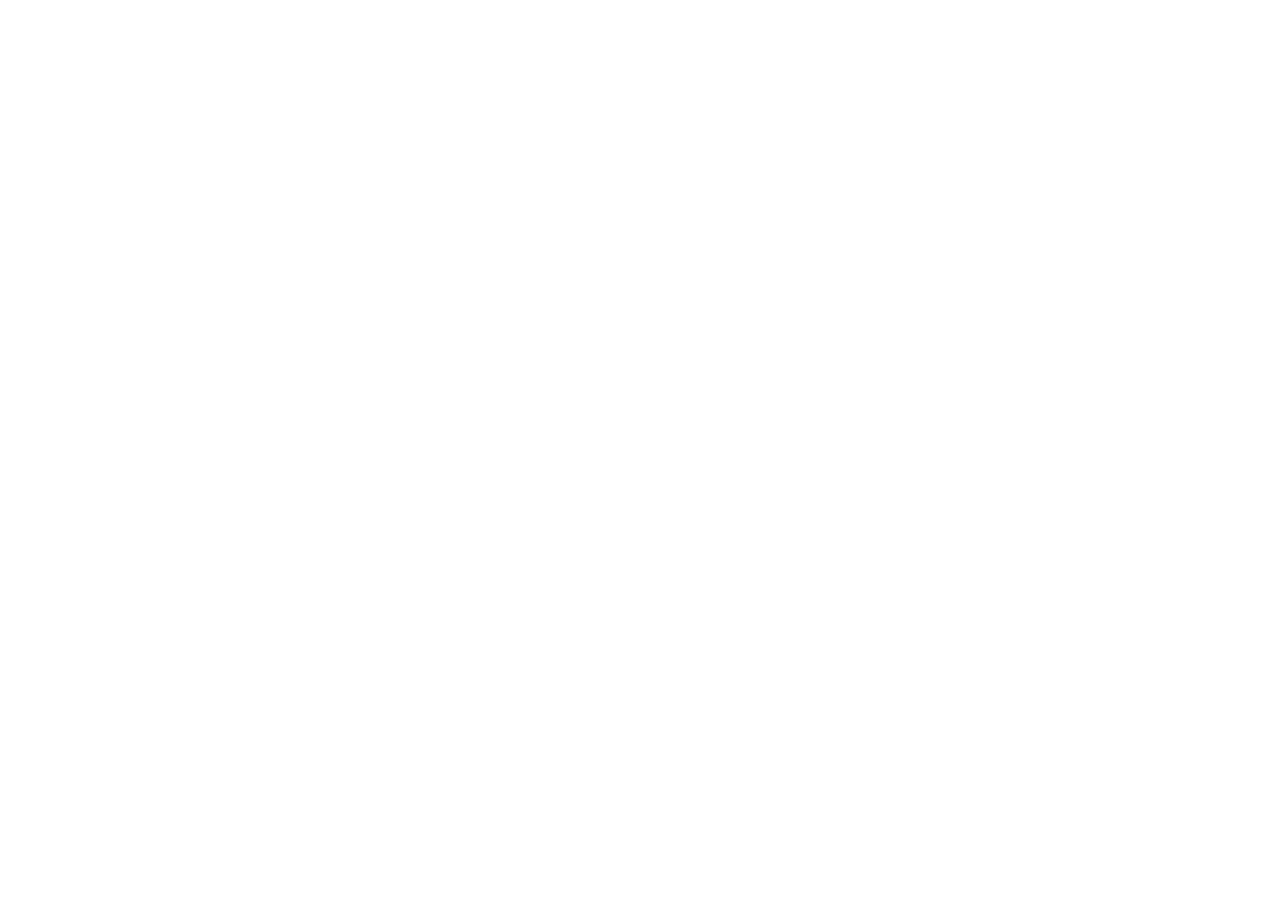
==== piZZa/index.html @ 62d8cef7 "Auto-generated commit" ====
<!doctype html>
<html lang="en">
<head>
  <meta charset="utf-8">
  <title>PiZZa</title>
  <base href="https://eanimesha.github.io/pizza/">
  <meta name="viewport" content="width=device-width, initial-scale=1">
  <link rel="icon" type="image/x-icon" href="favicon.ico">
  <link href="https://fonts.googleapis.com/css?family=Roboto:300,400,500" rel="stylesheet">
  <link href="https://fonts.googleapis.com/icon?family=Material+Icons" rel="stylesheet">
  <link rel="stylesheet" href="https://stackpath.bootstrapcdn.com/bootstrap/4.3.1/css/bootstrap.min.css" integrity="sha384-ggOyR0iXCbMQv3Xipma34MD+dH/1fQ784/j6cY/iJTQUOhcWr7x9JvoRxT2MZw1T" crossorigin="anonymous">
  <link rel="stylesheet" href="https://cdnjs.cloudflare.com/ajax/libs/font-awesome/4.7.0/css/font-awesome.min.css">
<link rel="stylesheet" href="styles.a187567b6b05463f1333.css"></head>
<body>
  <app-root></app-root>
<script src="runtime.741402d1d47331ce975c.js"></script><script src="polyfills-es5.613d1909ec381c0aefb7.js" nomodule></script><script src="polyfills.366aac02232b602daed7.js"></script><script src="main.563244619d09ee77a123.js"></script></body>
</html>
---- piZZa/styles.a187567b6b05463f1333.css ----
.mat-badge-content{font-weight:600;font-size:12px;font-family:Roboto,"Helvetica Neue",sans-serif}.mat-badge-small .mat-badge-content{font-size:9px}.mat-badge-large .mat-badge-content{font-size:24px}.mat-h1,.mat-headline,.mat-typography h1{font:400 24px/32px Roboto,"Helvetica Neue",sans-serif;margin:0 0 16px}.mat-h2,.mat-title,.mat-typography h2{font:500 20px/32px Roboto,"Helvetica Neue",sans-serif;margin:0 0 16px}.mat-h3,.mat-subheading-2,.mat-typography h3{font:400 16px/28px Roboto,"Helvetica Neue",sans-serif;margin:0 0 16px}.mat-h4,.mat-subheading-1,.mat-typography h4{font:400 15px/24px Roboto,"Helvetica Neue",sans-serif;margin:0 0 16px}.mat-h5,.mat-typography h5{font:400 11.62px/20px Roboto,"Helvetica Neue",sans-serif;margin:0 0 12px}.mat-h6,.mat-typography h6{font:400 9.38px/20px Roboto,"Helvetica Neue",sans-serif;margin:0 0 12px}.mat-body-2,.mat-body-strong{font:500 14px/24px Roboto,"Helvetica Neue",sans-serif}.mat-body,.mat-body-1,.mat-typography{font:400 14px/20px Roboto,"Helvetica Neue",sans-serif}.mat-body p,.mat-body-1 p,.mat-typography p{margin:0 0 12px}.mat-caption,.mat-small{font:400 12px/20px Roboto,"Helvetica Neue",sans-serif}.mat-display-4,.mat-typography .mat-display-4{font:300 112px/112px Roboto,"Helvetica Neue",sans-serif;letter-spacing:-.05em;margin:0 0 56px}.mat-display-3,.mat-typography .mat-display-3{font:400 56px/56px Roboto,"Helvetica Neue",sans-serif;letter-spacing:-.02em;margin:0 0 64px}.mat-display-2,.mat-typography .mat-display-2{font:400 45px/48px Roboto,"Helvetica Neue",sans-serif;letter-spacing:-.005em;margin:0 0 64px}.mat-display-1,.mat-typography .mat-display-1{font:400 34px/40px Roboto,"Helvetica Neue",sans-serif;margin:0 0 64px}.mat-bottom-sheet-container{font:400 14px/20px Roboto,"Helvetica Neue",sans-serif}.mat-button,.mat-fab,.mat-flat-button,.mat-icon-button,.mat-mini-fab,.mat-raised-button,.mat-stroked-button{font-family:Roboto,"Helvetica Neue",sans-serif;font-size:14px;font-weight:500}.mat-button-toggle,.mat-card{font-family:Roboto,"Helvetica Neue",sans-serif}.mat-card-title{font-size:24px;font-weight:500}.mat-card-header .mat-card-title{font-size:20px}.mat-card-content,.mat-card-subtitle{font-size:14px}.mat-checkbox{font-family:Roboto,"Helvetica Neue",sans-serif}.mat-checkbox-layout .mat-checkbox-label{line-height:24px}.mat-chip{font-size:14px;font-weight:500}.mat-chip .mat-chip-remove.mat-icon,.mat-chip .mat-chip-trailing-icon.mat-icon{font-size:18px}.mat-table{font-family:Roboto,"Helvetica Neue",sans-serif}.mat-header-cell{font-size:12px;font-weight:500}.mat-cell,.mat-footer-cell{font-size:14px}.mat-calendar{font-family:Roboto,"Helvetica Neue",sans-serif}.mat-calendar-body{font-size:13px}.mat-calendar-body-label,.mat-calendar-period-button{font-size:14px;font-weight:500}.mat-calendar-table-header th{font-size:11px;font-weight:400}.mat-dialog-title{font:500 20px/32px Roboto,"Helvetica Neue",sans-serif}.mat-expansion-panel-header{font-family:Roboto,"Helvetica Neue",sans-serif;font-size:15px;font-weight:400}.mat-expansion-panel-content{font:400 14px/20px Roboto,"Helvetica Neue",sans-serif}.mat-form-field{font-size:inherit;font-weight:400;line-height:1.125;font-family:Roboto,"Helvetica Neue",sans-serif}.mat-form-field-wrapper{padding-bottom:1.34375em}.mat-form-field-prefix .mat-icon,.mat-form-field-suffix .mat-icon{font-size:150%;line-height:1.125}.mat-form-field-prefix .mat-icon-button,.mat-form-field-suffix .mat-icon-button{height:1.5em;width:1.5em}.mat-form-field-prefix .mat-icon-button .mat-icon,.mat-form-field-suffix .mat-icon-button .mat-icon{height:1.125em;line-height:1.125}.mat-form-field-infix{padding:.5em 0;border-top:.84375em solid transparent}.mat-form-field-can-float .mat-input-server:focus+.mat-form-field-label-wrapper .mat-form-field-label,.mat-form-field-can-float.mat-form-field-should-float .mat-form-field-label{-webkit-transform:translateY(-1.34375em) scale(.75);transform:translateY(-1.34375em) scale(.75);width:133.33333333%}.mat-form-field-can-float .mat-input-server[label]:not(:label-shown)+.mat-form-field-label-wrapper .mat-form-field-label{-webkit-transform:translateY(-1.34374em) scale(.75);transform:translateY(-1.34374em) scale(.75);width:133.33334333%}.mat-form-field-label-wrapper{top:-.84375em;padding-top:.84375em}.mat-form-field-label{top:1.34375em}.mat-form-field-underline{bottom:1.34375em}.mat-form-field-subscript-wrapper{font-size:75%;margin-top:.66666667em;top:calc(100% - 1.79166667em)}.mat-form-field-appearance-legacy .mat-form-field-wrapper{padding-bottom:1.25em}.mat-form-field-appearance-legacy .mat-form-field-infix{padding:.4375em 0}.mat-form-field-appearance-legacy.mat-form-field-can-float .mat-input-server:focus+.mat-form-field-label-wrapper .mat-form-field-label,.mat-form-field-appearance-legacy.mat-form-field-can-float.mat-form-field-should-float .mat-form-field-label{-webkit-transform:translateY(-1.28125em) scale(.75) perspective(100px) translateZ(.001px);transform:translateY(-1.28125em) scale(.75) perspective(100px) translateZ(.001px);-ms-transform:translateY(-1.28125em) scale(.75);width:133.33333333%}.mat-form-field-appearance-legacy.mat-form-field-can-float .mat-form-field-autofill-control:-webkit-autofill+.mat-form-field-label-wrapper .mat-form-field-label{-webkit-transform:translateY(-1.28125em) scale(.75) perspective(100px) translateZ(.00101px);transform:translateY(-1.28125em) scale(.75) perspective(100px) translateZ(.00101px);-ms-transform:translateY(-1.28124em) scale(.75);width:133.33334333%}.mat-form-field-appearance-legacy.mat-form-field-can-float .mat-input-server[label]:not(:label-shown)+.mat-form-field-label-wrapper .mat-form-field-label{-webkit-transform:translateY(-1.28125em) scale(.75) perspective(100px) translateZ(.00102px);transform:translateY(-1.28125em) scale(.75) perspective(100px) translateZ(.00102px);-ms-transform:translateY(-1.28123em) scale(.75);width:133.33335333%}.mat-form-field-appearance-legacy .mat-form-field-label{top:1.28125em}.mat-form-field-appearance-legacy .mat-form-field-subscript-wrapper{margin-top:.54166667em;top:calc(100% - 1.66666667em)}@media print{.mat-form-field-appearance-legacy.mat-form-field-can-float .mat-input-server:focus+.mat-form-field-label-wrapper .mat-form-field-label,.mat-form-field-appearance-legacy.mat-form-field-can-float.mat-form-field-should-float .mat-form-field-label{-webkit-transform:translateY(-1.28122em) scale(.75);transform:translateY(-1.28122em) scale(.75)}.mat-form-field-appearance-legacy.mat-form-field-can-float .mat-form-field-autofill-control:-webkit-autofill+.mat-form-field-label-wrapper .mat-form-field-label{-webkit-transform:translateY(-1.28121em) scale(.75);transform:translateY(-1.28121em) scale(.75)}.mat-form-field-appearance-legacy.mat-form-field-can-float .mat-input-server[label]:not(:label-shown)+.mat-form-field-label-wrapper .mat-form-field-label{-webkit-transform:translateY(-1.2812em) scale(.75);transform:translateY(-1.2812em) scale(.75)}}.mat-form-field-appearance-fill .mat-form-field-infix{padding:.25em 0 .75em}.mat-form-field-appearance-fill .mat-form-field-label{top:1.09375em;margin-top:-.5em}.mat-form-field-appearance-fill.mat-form-field-can-float .mat-input-server:focus+.mat-form-field-label-wrapper .mat-form-field-label,.mat-form-field-appearance-fill.mat-form-field-can-float.mat-form-field-should-float .mat-form-field-label{-webkit-transform:translateY(-.59375em) scale(.75);transform:translateY(-.59375em) scale(.75);width:133.33333333%}.mat-form-field-appearance-fill.mat-form-field-can-float .mat-input-server[label]:not(:label-shown)+.mat-form-field-label-wrapper .mat-form-field-label{-webkit-transform:translateY(-.59374em) scale(.75);transform:translateY(-.59374em) scale(.75);width:133.33334333%}.mat-form-field-appearance-outline .mat-form-field-infix{padding:1em 0}.mat-form-field-appearance-outline .mat-form-field-label{top:1.84375em;margin-top:-.25em}.mat-form-field-appearance-outline.mat-form-field-can-float .mat-input-server:focus+.mat-form-field-label-wrapper .mat-form-field-label,.mat-form-field-appearance-outline.mat-form-field-can-float.mat-form-field-should-float .mat-form-field-label{-webkit-transform:translateY(-1.59375em) scale(.75);transform:translateY(-1.59375em) scale(.75);width:133.33333333%}.mat-form-field-appearance-outline.mat-form-field-can-float .mat-input-server[label]:not(:label-shown)+.mat-form-field-label-wrapper .mat-form-field-label{-webkit-transform:translateY(-1.59374em) scale(.75);transform:translateY(-1.59374em) scale(.75);width:133.33334333%}.mat-grid-tile-footer,.mat-grid-tile-header{font-size:14px}.mat-grid-tile-footer .mat-line,.mat-grid-tile-header .mat-line{white-space:nowrap;overflow:hidden;text-overflow:ellipsis;display:block;box-sizing:border-box}.mat-grid-tile-footer .mat-line:nth-child(n+2),.mat-grid-tile-header .mat-line:nth-child(n+2){font-size:12px}input.mat-input-element{margin-top:-.0625em}.mat-menu-item{font-family:Roboto,"Helvetica Neue",sans-serif;font-size:14px;font-weight:400}.mat-paginator,.mat-paginator-page-size .mat-select-trigger{font-family:Roboto,"Helvetica Neue",sans-serif;font-size:12px}.mat-radio-button,.mat-select{font-family:Roboto,"Helvetica Neue",sans-serif}.mat-select-trigger{height:1.125em}.mat-slide-toggle-content{font-family:Roboto,"Helvetica Neue",sans-serif}.mat-slider-thumb-label-text{font-family:Roboto,"Helvetica Neue",sans-serif;font-size:12px;font-weight:500}.mat-stepper-horizontal,.mat-stepper-vertical{font-family:Roboto,"Helvetica Neue",sans-serif}.mat-step-label{font-size:14px;font-weight:400}.mat-step-sub-label-error{font-weight:400}.mat-step-label-error{font-size:14px}.mat-step-label-selected{font-size:14px;font-weight:500}.mat-tab-group{font-family:Roboto,"Helvetica Neue",sans-serif}.mat-tab-label,.mat-tab-link{font-family:Roboto,"Helvetica Neue",sans-serif;font-size:14px;font-weight:500}.mat-toolbar,.mat-toolbar h1,.mat-toolbar h2,.mat-toolbar h3,.mat-toolbar h4,.mat-toolbar h5,.mat-toolbar h6{font:500 20px/32px Roboto,"Helvetica Neue",sans-serif;margin:0}.mat-tooltip{font-family:Roboto,"Helvetica Neue",sans-serif;font-size:10px;padding-top:6px;padding-bottom:6px}.mat-tooltip-handset{font-size:14px;padding-top:8px;padding-bottom:8px}.mat-list-item,.mat-list-option{font-family:Roboto,"Helvetica Neue",sans-serif}.mat-list-base .mat-list-item{font-size:16px}.mat-list-base .mat-list-item .mat-line{white-space:nowrap;overflow:hidden;text-overflow:ellipsis;display:block;box-sizing:border-box}.mat-list-base .mat-list-item .mat-line:nth-child(n+2){font-size:14px}.mat-list-base .mat-list-option{font-size:16px}.mat-list-base .mat-list-option .mat-line{white-space:nowrap;overflow:hidden;text-overflow:ellipsis;display:block;box-sizing:border-box}.mat-list-base .mat-list-option .mat-line:nth-child(n+2){font-size:14px}.mat-list-base[dense] .mat-list-item{font-size:12px}.mat-list-base[dense] .mat-list-item .mat-line{white-space:nowrap;overflow:hidden;text-overflow:ellipsis;display:block;box-sizing:border-box}.mat-list-base[dense] .mat-list-item .mat-line:nth-child(n+2),.mat-list-base[dense] .mat-list-option{font-size:12px}.mat-list-base[dense] .mat-list-option .mat-line{white-space:nowrap;overflow:hidden;text-overflow:ellipsis;display:block;box-sizing:border-box}.mat-list-base[dense] .mat-list-option .mat-line:nth-child(n+2){font-size:12px}.mat-list-base[dense] .mat-subheader{font-family:Roboto,"Helvetica Neue",sans-serif;font-size:12px;font-weight:500}.mat-option{font-family:Roboto,"Helvetica Neue",sans-serif;font-size:16px;color:rgba(0,0,0,.87)}.mat-optgroup-label{font:500 14px/24px Roboto,"Helvetica Neue",sans-serif;color:rgba(0,0,0,.54)}.mat-simple-snackbar{font-family:Roboto,"Helvetica Neue",sans-serif;font-size:14px}.mat-simple-snackbar-action{line-height:1;font-family:inherit;font-size:inherit;font-weight:500}.mat-ripple{overflow:hidden;position:relative}.mat-ripple.mat-ripple-unbounded{overflow:visible}.mat-ripple-element{position:absolute;border-radius:50%;pointer-events:none;transition:opacity,-webkit-transform 0s cubic-bezier(0,0,.2,1);transition:opacity,transform 0s cubic-bezier(0,0,.2,1);transition:opacity,transform 0s cubic-bezier(0,0,.2,1),-webkit-transform 0s cubic-bezier(0,0,.2,1);-webkit-transform:scale(0);transform:scale(0)}@media (-ms-high-contrast:active){.mat-ripple-element{display:none}}.cdk-visually-hidden{border:0;clip:rect(0 0 0 0);height:1px;margin:-1px;overflow:hidden;padding:0;position:absolute;width:1px;outline:0;-webkit-appearance:none;-moz-appearance:none}.cdk-global-overlay-wrapper,.cdk-overlay-container{pointer-events:none;top:0;left:0;height:100%;width:100%}.cdk-overlay-container{position:fixed;z-index:1000}.cdk-overlay-container:empty{display:none}.cdk-global-overlay-wrapper{display:flex;position:absolute;z-index:1000}.cdk-overlay-pane{position:absolute;pointer-events:auto;box-sizing:border-box;z-index:1000;display:flex;max-width:100%;max-height:100%}.cdk-overlay-backdrop{position:absolute;top:0;bottom:0;left:0;right:0;z-index:1000;pointer-events:auto;-webkit-tap-highlight-color:transparent;transition:opacity .4s cubic-bezier(.25,.8,.25,1);opacity:0}.cdk-overlay-backdrop.cdk-overlay-backdrop-showing{opacity:1}@media screen and (-ms-high-contrast:active){.cdk-overlay-backdrop.cdk-overlay-backdrop-showing{opacity:.6}}.cdk-overlay-dark-backdrop{background:rgba(0,0,0,.32)}.cdk-overlay-transparent-backdrop,.cdk-overlay-transparent-backdrop.cdk-overlay-backdrop-showing{opacity:0}.cdk-overlay-connected-position-bounding-box{position:absolute;z-index:1000;display:flex;flex-direction:column;min-width:1px;min-height:1px}.cdk-global-scrollblock{position:fixed;width:100%;overflow-y:scroll}@-webkit-keyframes cdk-text-field-autofill-start{/*!*/}@keyframes cdk-text-field-autofill-start{/*!*/}@-webkit-keyframes cdk-text-field-autofill-end{/*!*/}@keyframes cdk-text-field-autofill-end{/*!*/}.cdk-text-field-autofill-monitored:-webkit-autofill{-webkit-animation-name:cdk-text-field-autofill-start;animation-name:cdk-text-field-autofill-start}.cdk-text-field-autofill-monitored:not(:-webkit-autofill){-webkit-animation-name:cdk-text-field-autofill-end;animation-name:cdk-text-field-autofill-end}textarea.cdk-textarea-autosize{resize:none}textarea.cdk-textarea-autosize-measuring{height:auto!important;overflow:hidden!important;padding:2px 0!important;box-sizing:content-box!important}.mat-ripple-element{background-color:rgba(0,0,0,.1)}.mat-option.mat-selected:not(.mat-option-multiple):not(.mat-option-disabled),.mat-option:focus:not(.mat-option-disabled),.mat-option:hover:not(.mat-option-disabled){background:rgba(0,0,0,.04)}.mat-option.mat-active{background:rgba(0,0,0,.04);color:rgba(0,0,0,.87)}.mat-option.mat-option-disabled{color:rgba(0,0,0,.38)}.mat-primary .mat-option.mat-selected:not(.mat-option-disabled){color:#4caf50}.mat-accent .mat-option.mat-selected:not(.mat-option-disabled){color:#ff5252}.mat-warn .mat-option.mat-selected:not(.mat-option-disabled){color:#ff5722}.mat-optgroup-disabled .mat-optgroup-label{color:rgba(0,0,0,.38)}.mat-pseudo-checkbox{color:rgba(0,0,0,.54)}.mat-pseudo-checkbox::after{color:#fafafa}.mat-pseudo-checkbox-disabled{color:#b0b0b0}.mat-accent .mat-pseudo-checkbox-checked,.mat-accent .mat-pseudo-checkbox-indeterminate,.mat-pseudo-checkbox-checked,.mat-pseudo-checkbox-indeterminate{background:#ff5252}.mat-primary .mat-pseudo-checkbox-checked,.mat-primary .mat-pseudo-checkbox-indeterminate{background:#4caf50}.mat-warn .mat-pseudo-checkbox-checked,.mat-warn .mat-pseudo-checkbox-indeterminate{background:#ff5722}.mat-pseudo-checkbox-checked.mat-pseudo-checkbox-disabled,.mat-pseudo-checkbox-indeterminate.mat-pseudo-checkbox-disabled{background:#b0b0b0}.mat-elevation-z0{box-shadow:0 0 0 0 rgba(0,0,0,.2),0 0 0 0 rgba(0,0,0,.14),0 0 0 0 rgba(0,0,0,.12)}.mat-elevation-z1{box-shadow:0 2px 1px -1px rgba(0,0,0,.2),0 1px 1px 0 rgba(0,0,0,.14),0 1px 3px 0 rgba(0,0,0,.12)}.mat-elevation-z2{box-shadow:0 3px 1px -2px rgba(0,0,0,.2),0 2px 2px 0 rgba(0,0,0,.14),0 1px 5px 0 rgba(0,0,0,.12)}.mat-elevation-z3{box-shadow:0 3px 3px -2px rgba(0,0,0,.2),0 3px 4px 0 rgba(0,0,0,.14),0 1px 8px 0 rgba(0,0,0,.12)}.mat-elevation-z4{box-shadow:0 2px 4px -1px rgba(0,0,0,.2),0 4px 5px 0 rgba(0,0,0,.14),0 1px 10px 0 rgba(0,0,0,.12)}.mat-elevation-z5{box-shadow:0 3px 5px -1px rgba(0,0,0,.2),0 5px 8px 0 rgba(0,0,0,.14),0 1px 14px 0 rgba(0,0,0,.12)}.mat-elevation-z6{box-shadow:0 3px 5px -1px rgba(0,0,0,.2),0 6px 10px 0 rgba(0,0,0,.14),0 1px 18px 0 rgba(0,0,0,.12)}.mat-elevation-z7{box-shadow:0 4px 5px -2px rgba(0,0,0,.2),0 7px 10px 1px rgba(0,0,0,.14),0 2px 16px 1px rgba(0,0,0,.12)}.mat-elevation-z8{box-shadow:0 5px 5px -3px rgba(0,0,0,.2),0 8px 10px 1px rgba(0,0,0,.14),0 3px 14px 2px rgba(0,0,0,.12)}.mat-elevation-z9{box-shadow:0 5px 6px -3px rgba(0,0,0,.2),0 9px 12px 1px rgba(0,0,0,.14),0 3px 16px 2px rgba(0,0,0,.12)}.mat-elevation-z10{box-shadow:0 6px 6px -3px rgba(0,0,0,.2),0 10px 14px 1px rgba(0,0,0,.14),0 4px 18px 3px rgba(0,0,0,.12)}.mat-elevation-z11{box-shadow:0 6px 7px -4px rgba(0,0,0,.2),0 11px 15px 1px rgba(0,0,0,.14),0 4px 20px 3px rgba(0,0,0,.12)}.mat-elevation-z12{box-shadow:0 7px 8px -4px rgba(0,0,0,.2),0 12px 17px 2px rgba(0,0,0,.14),0 5px 22px 4px rgba(0,0,0,.12)}.mat-elevation-z13{box-shadow:0 7px 8px -4px rgba(0,0,0,.2),0 13px 19px 2px rgba(0,0,0,.14),0 5px 24px 4px rgba(0,0,0,.12)}.mat-elevation-z14{box-shadow:0 7px 9px -4px rgba(0,0,0,.2),0 14px 21px 2px rgba(0,0,0,.14),0 5px 26px 4px rgba(0,0,0,.12)}.mat-elevation-z15{box-shadow:0 8px 9px -5px rgba(0,0,0,.2),0 15px 22px 2px rgba(0,0,0,.14),0 6px 28px 5px rgba(0,0,0,.12)}.mat-elevation-z16{box-shadow:0 8px 10px -5px rgba(0,0,0,.2),0 16px 24px 2px rgba(0,0,0,.14),0 6px 30px 5px rgba(0,0,0,.12)}.mat-elevation-z17{box-shadow:0 8px 11px -5px rgba(0,0,0,.2),0 17px 26px 2px rgba(0,0,0,.14),0 6px 32px 5px rgba(0,0,0,.12)}.mat-elevation-z18{box-shadow:0 9px 11px -5px rgba(0,0,0,.2),0 18px 28px 2px rgba(0,0,0,.14),0 7px 34px 6px rgba(0,0,0,.12)}.mat-elevation-z19{box-shadow:0 9px 12px -6px rgba(0,0,0,.2),0 19px 29px 2px rgba(0,0,0,.14),0 7px 36px 6px rgba(0,0,0,.12)}.mat-elevation-z20{box-shadow:0 10px 13px -6px rgba(0,0,0,.2),0 20px 31px 3px rgba(0,0,0,.14),0 8px 38px 7px rgba(0,0,0,.12)}.mat-elevation-z21{box-shadow:0 10px 13px -6px rgba(0,0,0,.2),0 21px 33px 3px rgba(0,0,0,.14),0 8px 40px 7px rgba(0,0,0,.12)}.mat-elevation-z22{box-shadow:0 10px 14px -6px rgba(0,0,0,.2),0 22px 35px 3px rgba(0,0,0,.14),0 8px 42px 7px rgba(0,0,0,.12)}.mat-elevation-z23{box-shadow:0 11px 14px -7px rgba(0,0,0,.2),0 23px 36px 3px rgba(0,0,0,.14),0 9px 44px 8px rgba(0,0,0,.12)}.mat-elevation-z24{box-shadow:0 11px 15px -7px rgba(0,0,0,.2),0 24px 38px 3px rgba(0,0,0,.14),0 9px 46px 8px rgba(0,0,0,.12)}.mat-app-background{background-color:#fafafa;color:rgba(0,0,0,.87)}.mat-theme-loaded-marker{display:none}.mat-autocomplete-panel{background:#fff;color:rgba(0,0,0,.87)}.mat-autocomplete-panel:not([class*=mat-elevation-z]){box-shadow:0 2px 4px -1px rgba(0,0,0,.2),0 4px 5px 0 rgba(0,0,0,.14),0 1px 10px 0 rgba(0,0,0,.12)}.mat-autocomplete-panel .mat-option.mat-selected:not(.mat-active):not(:hover){background:#fff}.mat-autocomplete-panel .mat-option.mat-selected:not(.mat-active):not(:hover):not(.mat-option-disabled){color:rgba(0,0,0,.87)}@media (-ms-high-contrast:active){.mat-badge-content{outline:solid 1px;border-radius:0}.mat-checkbox-disabled{opacity:.5}}.mat-badge-accent .mat-badge-content{background:#ff5252;color:#fff}.mat-badge-warn .mat-badge-content{color:#fff;background:#ff5722}.mat-badge{position:relative}.mat-badge-hidden .mat-badge-content{display:none}.mat-badge-disabled .mat-badge-content{background:#b9b9b9;color:rgba(0,0,0,.38)}.mat-badge-content{color:rgba(0,0,0,.87);background:#4caf50;position:absolute;text-align:center;display:inline-block;border-radius:50%;transition:-webkit-transform .2s ease-in-out;transition:transform .2s ease-in-out;transition:transform .2s ease-in-out,-webkit-transform .2s ease-in-out;-webkit-transform:scale(.6);transform:scale(.6);overflow:hidden;white-space:nowrap;text-overflow:ellipsis;pointer-events:none}.mat-badge-content._mat-animation-noopable,.ng-animate-disabled .mat-badge-content{transition:none}.mat-badge-content.mat-badge-active{-webkit-transform:none;transform:none}.mat-badge-small .mat-badge-content{width:16px;height:16px;line-height:16px}.mat-badge-small.mat-badge-above .mat-badge-content{top:-8px}.mat-badge-small.mat-badge-below .mat-badge-content{bottom:-8px}.mat-badge-small.mat-badge-before .mat-badge-content{left:-16px}[dir=rtl] .mat-badge-small.mat-badge-before .mat-badge-content{left:auto;right:-16px}.mat-badge-small.mat-badge-after .mat-badge-content{right:-16px}[dir=rtl] .mat-badge-small.mat-badge-after .mat-badge-content{right:auto;left:-16px}.mat-badge-small.mat-badge-overlap.mat-badge-before .mat-badge-content{left:-8px}[dir=rtl] .mat-badge-small.mat-badge-overlap.mat-badge-before .mat-badge-content{left:auto;right:-8px}.mat-badge-small.mat-badge-overlap.mat-badge-after .mat-badge-content{right:-8px}[dir=rtl] .mat-badge-small.mat-badge-overlap.mat-badge-after .mat-badge-content{right:auto;left:-8px}.mat-badge-medium .mat-badge-content{width:22px;height:22px;line-height:22px}.mat-badge-medium.mat-badge-above .mat-badge-content{top:-11px}.mat-badge-medium.mat-badge-below .mat-badge-content{bottom:-11px}.mat-badge-medium.mat-badge-before .mat-badge-content{left:-22px}[dir=rtl] .mat-badge-medium.mat-badge-before .mat-badge-content{left:auto;right:-22px}.mat-badge-medium.mat-badge-after .mat-badge-content{right:-22px}[dir=rtl] .mat-badge-medium.mat-badge-after .mat-badge-content{right:auto;left:-22px}.mat-badge-medium.mat-badge-overlap.mat-badge-before .mat-badge-content{left:-11px}[dir=rtl] .mat-badge-medium.mat-badge-overlap.mat-badge-before .mat-badge-content{left:auto;right:-11px}.mat-badge-medium.mat-badge-overlap.mat-badge-after .mat-badge-content{right:-11px}[dir=rtl] .mat-badge-medium.mat-badge-overlap.mat-badge-after .mat-badge-content{right:auto;left:-11px}.mat-badge-large .mat-badge-content{width:28px;height:28px;line-height:28px}.mat-badge-large.mat-badge-above .mat-badge-content{top:-14px}.mat-badge-large.mat-badge-below .mat-badge-content{bottom:-14px}.mat-badge-large.mat-badge-before .mat-badge-content{left:-28px}[dir=rtl] .mat-badge-large.mat-badge-before .mat-badge-content{left:auto;right:-28px}.mat-badge-large.mat-badge-after .mat-badge-content{right:-28px}[dir=rtl] .mat-badge-large.mat-badge-after .mat-badge-content{right:auto;left:-28px}.mat-badge-large.mat-badge-overlap.mat-badge-before .mat-badge-content{left:-14px}[dir=rtl] .mat-badge-large.mat-badge-overlap.mat-badge-before .mat-badge-content{left:auto;right:-14px}.mat-badge-large.mat-badge-overlap.mat-badge-after .mat-badge-content{right:-14px}[dir=rtl] .mat-badge-large.mat-badge-overlap.mat-badge-after .mat-badge-content{right:auto;left:-14px}.mat-bottom-sheet-container{box-shadow:0 8px 10px -5px rgba(0,0,0,.2),0 16px 24px 2px rgba(0,0,0,.14),0 6px 30px 5px rgba(0,0,0,.12);background:#fff;color:rgba(0,0,0,.87)}.mat-button,.mat-icon-button,.mat-stroked-button{color:inherit;background:0 0}.mat-button.mat-primary,.mat-icon-button.mat-primary,.mat-stroked-button.mat-primary{color:#4caf50}.mat-button.mat-accent,.mat-icon-button.mat-accent,.mat-stroked-button.mat-accent{color:#ff5252}.mat-button.mat-warn,.mat-icon-button.mat-warn,.mat-stroked-button.mat-warn{color:#ff5722}.mat-button.mat-accent[disabled],.mat-button.mat-primary[disabled],.mat-button.mat-warn[disabled],.mat-button[disabled][disabled],.mat-icon-button.mat-accent[disabled],.mat-icon-button.mat-primary[disabled],.mat-icon-button.mat-warn[disabled],.mat-icon-button[disabled][disabled],.mat-stroked-button.mat-accent[disabled],.mat-stroked-button.mat-primary[disabled],.mat-stroked-button.mat-warn[disabled],.mat-stroked-button[disabled][disabled]{color:rgba(0,0,0,.26)}.mat-button.mat-primary .mat-button-focus-overlay,.mat-icon-button.mat-primary .mat-button-focus-overlay,.mat-stroked-button.mat-primary .mat-button-focus-overlay{background-color:#4caf50}.mat-button.mat-accent .mat-button-focus-overlay,.mat-icon-button.mat-accent .mat-button-focus-overlay,.mat-stroked-button.mat-accent .mat-button-focus-overlay{background-color:#ff5252}.mat-button.mat-warn .mat-button-focus-overlay,.mat-icon-button.mat-warn .mat-button-focus-overlay,.mat-stroked-button.mat-warn .mat-button-focus-overlay{background-color:#ff5722}.mat-button[disabled] .mat-button-focus-overlay,.mat-icon-button[disabled] .mat-button-focus-overlay,.mat-stroked-button[disabled] .mat-button-focus-overlay{background-color:transparent}.mat-button .mat-ripple-element,.mat-icon-button .mat-ripple-element,.mat-stroked-button .mat-ripple-element{opacity:.1;background-color:currentColor}.mat-button-focus-overlay{background:#000}.mat-stroked-button:not([disabled]){border-color:rgba(0,0,0,.12)}.mat-fab,.mat-flat-button,.mat-mini-fab,.mat-raised-button{color:rgba(0,0,0,.87);background-color:#fff}.mat-fab.mat-primary,.mat-flat-button.mat-primary,.mat-mini-fab.mat-primary,.mat-raised-button.mat-primary{color:rgba(0,0,0,.87);background-color:#4caf50}.mat-fab.mat-accent,.mat-fab.mat-warn,.mat-flat-button.mat-accent,.mat-flat-button.mat-warn,.mat-mini-fab.mat-accent,.mat-mini-fab.mat-warn,.mat-raised-button.mat-accent,.mat-raised-button.mat-warn{color:#fff}.mat-fab.mat-accent[disabled],.mat-fab.mat-primary[disabled],.mat-fab.mat-warn[disabled],.mat-fab[disabled][disabled],.mat-flat-button.mat-accent[disabled],.mat-flat-button.mat-primary[disabled],.mat-flat-button.mat-warn[disabled],.mat-flat-button[disabled][disabled],.mat-mini-fab.mat-accent[disabled],.mat-mini-fab.mat-primary[disabled],.mat-mini-fab.mat-warn[disabled],.mat-mini-fab[disabled][disabled],.mat-raised-button.mat-accent[disabled],.mat-raised-button.mat-primary[disabled],.mat-raised-button.mat-warn[disabled],.mat-raised-button[disabled][disabled]{color:rgba(0,0,0,.26);background-color:rgba(0,0,0,.12)}.mat-fab.mat-accent,.mat-flat-button.mat-accent,.mat-mini-fab.mat-accent,.mat-raised-button.mat-accent{background-color:#ff5252}.mat-fab.mat-warn,.mat-flat-button.mat-warn,.mat-mini-fab.mat-warn,.mat-raised-button.mat-warn{background-color:#ff5722}.mat-fab.mat-primary .mat-ripple-element,.mat-flat-button.mat-primary .mat-ripple-element,.mat-mini-fab.mat-primary .mat-ripple-element,.mat-raised-button.mat-primary .mat-ripple-element{background-color:rgba(0,0,0,.1)}.mat-fab.mat-accent .mat-ripple-element,.mat-fab.mat-warn .mat-ripple-element,.mat-flat-button.mat-accent .mat-ripple-element,.mat-flat-button.mat-warn .mat-ripple-element,.mat-mini-fab.mat-accent .mat-ripple-element,.mat-mini-fab.mat-warn .mat-ripple-element,.mat-raised-button.mat-accent .mat-ripple-element,.mat-raised-button.mat-warn .mat-ripple-element{background-color:rgba(255,255,255,.1)}.mat-flat-button:not([class*=mat-elevation-z]),.mat-stroked-button:not([class*=mat-elevation-z]){box-shadow:0 0 0 0 rgba(0,0,0,.2),0 0 0 0 rgba(0,0,0,.14),0 0 0 0 rgba(0,0,0,.12)}.mat-raised-button:not([class*=mat-elevation-z]){box-shadow:0 3px 1px -2px rgba(0,0,0,.2),0 2px 2px 0 rgba(0,0,0,.14),0 1px 5px 0 rgba(0,0,0,.12)}.mat-raised-button:not([disabled]):active:not([class*=mat-elevation-z]){box-shadow:0 5px 5px -3px rgba(0,0,0,.2),0 8px 10px 1px rgba(0,0,0,.14),0 3px 14px 2px rgba(0,0,0,.12)}.mat-raised-button[disabled]:not([class*=mat-elevation-z]){box-shadow:0 0 0 0 rgba(0,0,0,.2),0 0 0 0 rgba(0,0,0,.14),0 0 0 0 rgba(0,0,0,.12)}.mat-fab:not([class*=mat-elevation-z]),.mat-mini-fab:not([class*=mat-elevation-z]){box-shadow:0 3px 5px -1px rgba(0,0,0,.2),0 6px 10px 0 rgba(0,0,0,.14),0 1px 18px 0 rgba(0,0,0,.12)}.mat-fab:not([disabled]):active:not([class*=mat-elevation-z]),.mat-mini-fab:not([disabled]):active:not([class*=mat-elevation-z]){box-shadow:0 7px 8px -4px rgba(0,0,0,.2),0 12px 17px 2px rgba(0,0,0,.14),0 5px 22px 4px rgba(0,0,0,.12)}.mat-fab[disabled]:not([class*=mat-elevation-z]),.mat-mini-fab[disabled]:not([class*=mat-elevation-z]){box-shadow:0 0 0 0 rgba(0,0,0,.2),0 0 0 0 rgba(0,0,0,.14),0 0 0 0 rgba(0,0,0,.12)}.mat-button-toggle-group,.mat-button-toggle-standalone{box-shadow:0 3px 1px -2px rgba(0,0,0,.2),0 2px 2px 0 rgba(0,0,0,.14),0 1px 5px 0 rgba(0,0,0,.12)}.mat-button-toggle-group-appearance-standard,.mat-button-toggle-standalone.mat-button-toggle-appearance-standard{box-shadow:none;border:1px solid rgba(0,0,0,.12)}.mat-button-toggle{color:rgba(0,0,0,.38)}.mat-button-toggle .mat-button-toggle-focus-overlay{background-color:rgba(0,0,0,.12)}.mat-button-toggle-appearance-standard{color:rgba(0,0,0,.87);background:#fff}.mat-button-toggle-appearance-standard .mat-button-toggle-focus-overlay{background-color:#000}.mat-button-toggle-group-appearance-standard .mat-button-toggle+.mat-button-toggle{border-left:1px solid rgba(0,0,0,.12)}[dir=rtl] .mat-button-toggle-group-appearance-standard .mat-button-toggle+.mat-button-toggle{border-left:none;border-right:1px solid rgba(0,0,0,.12)}.mat-button-toggle-group-appearance-standard.mat-button-toggle-vertical .mat-button-toggle+.mat-button-toggle{border-left:none;border-right:none;border-top:1px solid rgba(0,0,0,.12)}.mat-button-toggle-checked{background-color:#e0e0e0;color:rgba(0,0,0,.54)}.mat-button-toggle-checked.mat-button-toggle-appearance-standard{color:rgba(0,0,0,.87)}.mat-button-toggle-disabled{color:rgba(0,0,0,.26);background-color:#eee}.mat-button-toggle-disabled.mat-button-toggle-appearance-standard{background:#fff}.mat-button-toggle-disabled.mat-button-toggle-checked{background-color:#bdbdbd}.mat-card{background:#fff;color:rgba(0,0,0,.87)}.mat-card:not([class*=mat-elevation-z]){box-shadow:0 2px 1px -1px rgba(0,0,0,.2),0 1px 1px 0 rgba(0,0,0,.14),0 1px 3px 0 rgba(0,0,0,.12)}.mat-card.mat-card-flat:not([class*=mat-elevation-z]){box-shadow:0 0 0 0 rgba(0,0,0,.2),0 0 0 0 rgba(0,0,0,.14),0 0 0 0 rgba(0,0,0,.12)}.mat-card-subtitle{color:rgba(0,0,0,.54)}.mat-checkbox-frame{border-color:rgba(0,0,0,.54)}.mat-checkbox-checkmark{fill:#fafafa}.mat-checkbox-checkmark-path{stroke:#fafafa!important}@media (-ms-high-contrast:black-on-white){.mat-checkbox-checkmark-path{stroke:#000!important}}.mat-checkbox-mixedmark{background-color:#fafafa}.mat-checkbox-checked.mat-primary .mat-checkbox-background,.mat-checkbox-indeterminate.mat-primary .mat-checkbox-background{background-color:#4caf50}.mat-checkbox-checked.mat-accent .mat-checkbox-background,.mat-checkbox-indeterminate.mat-accent .mat-checkbox-background{background-color:#ff5252}.mat-checkbox-checked.mat-warn .mat-checkbox-background,.mat-checkbox-indeterminate.mat-warn .mat-checkbox-background{background-color:#ff5722}.mat-checkbox-disabled.mat-checkbox-checked .mat-checkbox-background,.mat-checkbox-disabled.mat-checkbox-indeterminate .mat-checkbox-background{background-color:#b0b0b0}.mat-checkbox-disabled:not(.mat-checkbox-checked) .mat-checkbox-frame{border-color:#b0b0b0}.mat-checkbox-disabled .mat-checkbox-label{color:rgba(0,0,0,.54)}@media (-ms-high-contrast:active){.mat-checkbox-background{background:0 0}}.mat-checkbox .mat-ripple-element{background-color:#000}.mat-checkbox-checked:not(.mat-checkbox-disabled).mat-primary .mat-ripple-element,.mat-checkbox:active:not(.mat-checkbox-disabled).mat-primary .mat-ripple-element{background:#4caf50}.mat-checkbox-checked:not(.mat-checkbox-disabled).mat-accent .mat-ripple-element,.mat-checkbox:active:not(.mat-checkbox-disabled).mat-accent .mat-ripple-element{background:#ff5252}.mat-checkbox-checked:not(.mat-checkbox-disabled).mat-warn .mat-ripple-element,.mat-checkbox:active:not(.mat-checkbox-disabled).mat-warn .mat-ripple-element{background:#ff5722}.mat-chip.mat-standard-chip{background-color:#e0e0e0;color:rgba(0,0,0,.87)}.mat-chip.mat-standard-chip .mat-chip-remove{color:rgba(0,0,0,.87);opacity:.4}.mat-chip.mat-standard-chip:not(.mat-chip-disabled):active{box-shadow:0 3px 3px -2px rgba(0,0,0,.2),0 3px 4px 0 rgba(0,0,0,.14),0 1px 8px 0 rgba(0,0,0,.12)}.mat-chip.mat-standard-chip:not(.mat-chip-disabled) .mat-chip-remove:hover{opacity:.54}.mat-chip.mat-standard-chip.mat-chip-disabled{opacity:.4}.mat-chip.mat-standard-chip::after{background:#000}.mat-chip.mat-standard-chip.mat-chip-selected.mat-primary{background-color:#4caf50;color:rgba(0,0,0,.87)}.mat-chip.mat-standard-chip.mat-chip-selected.mat-primary .mat-chip-remove{color:rgba(0,0,0,.87);opacity:.4}.mat-chip.mat-standard-chip.mat-chip-selected.mat-primary .mat-ripple-element{background:rgba(0,0,0,.1)}.mat-chip.mat-standard-chip.mat-chip-selected.mat-warn{background-color:#ff5722;color:#fff}.mat-chip.mat-standard-chip.mat-chip-selected.mat-warn .mat-chip-remove{color:#fff;opacity:.4}.mat-chip.mat-standard-chip.mat-chip-selected.mat-warn .mat-ripple-element{background:rgba(255,255,255,.1)}.mat-chip.mat-standard-chip.mat-chip-selected.mat-accent{background-color:#ff5252;color:#fff}.mat-chip.mat-standard-chip.mat-chip-selected.mat-accent .mat-chip-remove{color:#fff;opacity:.4}.mat-chip.mat-standard-chip.mat-chip-selected.mat-accent .mat-ripple-element{background:rgba(255,255,255,.1)}.mat-table{background:#fff}.mat-table tbody,.mat-table tfoot,.mat-table thead,.mat-table-sticky,[mat-footer-row],[mat-header-row],[mat-row],mat-footer-row,mat-header-row,mat-row{background:inherit}mat-footer-row,mat-header-row,mat-row,td.mat-cell,td.mat-footer-cell,th.mat-header-cell{border-bottom-color:rgba(0,0,0,.12)}.mat-header-cell{color:rgba(0,0,0,.54)}.mat-cell,.mat-footer-cell{color:rgba(0,0,0,.87)}.mat-calendar-arrow{border-top-color:rgba(0,0,0,.54)}.mat-datepicker-content .mat-calendar-next-button,.mat-datepicker-content .mat-calendar-previous-button,.mat-datepicker-toggle{color:rgba(0,0,0,.54)}.mat-calendar-table-header{color:rgba(0,0,0,.38)}.mat-calendar-table-header-divider::after{background:rgba(0,0,0,.12)}.mat-calendar-body-label{color:rgba(0,0,0,.54)}.mat-calendar-body-cell-content{color:rgba(0,0,0,.87);border-color:transparent}.mat-calendar-body-disabled>.mat-calendar-body-cell-content:not(.mat-calendar-body-selected){color:rgba(0,0,0,.38)}.cdk-keyboard-focused .mat-calendar-body-active>.mat-calendar-body-cell-content:not(.mat-calendar-body-selected),.cdk-program-focused .mat-calendar-body-active>.mat-calendar-body-cell-content:not(.mat-calendar-body-selected),.mat-calendar-body-cell:not(.mat-calendar-body-disabled):hover>.mat-calendar-body-cell-content:not(.mat-calendar-body-selected){background-color:rgba(0,0,0,.04)}.mat-calendar-body-today:not(.mat-calendar-body-selected){border-color:rgba(0,0,0,.38)}.mat-calendar-body-disabled>.mat-calendar-body-today:not(.mat-calendar-body-selected){border-color:rgba(0,0,0,.18)}.mat-calendar-body-selected{background-color:#4caf50;color:rgba(0,0,0,.87)}.mat-calendar-body-disabled>.mat-calendar-body-selected{background-color:rgba(76,175,80,.4)}.mat-calendar-body-today.mat-calendar-body-selected{box-shadow:inset 0 0 0 1px rgba(0,0,0,.87)}.mat-datepicker-content{box-shadow:0 2px 4px -1px rgba(0,0,0,.2),0 4px 5px 0 rgba(0,0,0,.14),0 1px 10px 0 rgba(0,0,0,.12);background-color:#fff;color:rgba(0,0,0,.87)}.mat-datepicker-content.mat-accent .mat-calendar-body-selected{background-color:#ff5252;color:#fff}.mat-datepicker-content.mat-accent .mat-calendar-body-disabled>.mat-calendar-body-selected{background-color:rgba(255,82,82,.4)}.mat-datepicker-content.mat-accent .mat-calendar-body-today.mat-calendar-body-selected{box-shadow:inset 0 0 0 1px #fff}.mat-datepicker-content.mat-warn .mat-calendar-body-selected{background-color:#ff5722;color:#fff}.mat-datepicker-content.mat-warn .mat-calendar-body-disabled>.mat-calendar-body-selected{background-color:rgba(255,87,34,.4)}.mat-datepicker-content.mat-warn .mat-calendar-body-today.mat-calendar-body-selected{box-shadow:inset 0 0 0 1px #fff}.mat-datepicker-content-touch{box-shadow:0 0 0 0 rgba(0,0,0,.2),0 0 0 0 rgba(0,0,0,.14),0 0 0 0 rgba(0,0,0,.12)}.mat-datepicker-toggle-active{color:#4caf50}.mat-datepicker-toggle-active.mat-accent{color:#ff5252}.mat-datepicker-toggle-active.mat-warn{color:#ff5722}.mat-dialog-container{box-shadow:0 11px 15px -7px rgba(0,0,0,.2),0 24px 38px 3px rgba(0,0,0,.14),0 9px 46px 8px rgba(0,0,0,.12);background:#fff;color:rgba(0,0,0,.87)}.mat-divider{border-top-color:rgba(0,0,0,.12)}.mat-divider-vertical{border-right-color:rgba(0,0,0,.12)}.mat-expansion-panel{background:#fff;color:rgba(0,0,0,.87)}.mat-expansion-panel:not([class*=mat-elevation-z]){box-shadow:0 3px 1px -2px rgba(0,0,0,.2),0 2px 2px 0 rgba(0,0,0,.14),0 1px 5px 0 rgba(0,0,0,.12)}.mat-action-row{border-top-color:rgba(0,0,0,.12)}.mat-expansion-panel:not(.mat-expanded) .mat-expansion-panel-header:not([aria-disabled=true]).cdk-keyboard-focused,.mat-expansion-panel:not(.mat-expanded) .mat-expansion-panel-header:not([aria-disabled=true]).cdk-program-focused,.mat-expansion-panel:not(.mat-expanded) .mat-expansion-panel-header:not([aria-disabled=true]):hover{background:rgba(0,0,0,.04)}@media (hover:none){.mat-expansion-panel:not(.mat-expanded):not([aria-disabled=true]) .mat-expansion-panel-header:hover{background:#fff}}.mat-expansion-panel-header-title{color:rgba(0,0,0,.87)}.mat-expansion-indicator::after,.mat-expansion-panel-header-description{color:rgba(0,0,0,.54)}.mat-expansion-panel-header[aria-disabled=true]{color:rgba(0,0,0,.26)}.mat-expansion-panel-header[aria-disabled=true] .mat-expansion-panel-header-description,.mat-expansion-panel-header[aria-disabled=true] .mat-expansion-panel-header-title{color:inherit}.mat-form-field-label,.mat-hint{color:rgba(0,0,0,.6)}.mat-form-field.mat-focused .mat-form-field-label{color:#4caf50}.mat-form-field.mat-focused .mat-form-field-label.mat-accent{color:#ff5252}.mat-form-field.mat-focused .mat-form-field-label.mat-warn{color:#ff5722}.mat-focused .mat-form-field-required-marker{color:#ff5252}.mat-form-field-ripple{background-color:rgba(0,0,0,.87)}.mat-form-field.mat-focused .mat-form-field-ripple{background-color:#4caf50}.mat-form-field.mat-focused .mat-form-field-ripple.mat-accent{background-color:#ff5252}.mat-form-field.mat-focused .mat-form-field-ripple.mat-warn{background-color:#ff5722}.mat-form-field-type-mat-native-select.mat-focused:not(.mat-form-field-invalid) .mat-form-field-infix::after{color:#4caf50}.mat-form-field-type-mat-native-select.mat-focused:not(.mat-form-field-invalid).mat-accent .mat-form-field-infix::after{color:#ff5252}.mat-form-field-type-mat-native-select.mat-focused:not(.mat-form-field-invalid).mat-warn .mat-form-field-infix::after,.mat-form-field.mat-form-field-invalid .mat-form-field-label,.mat-form-field.mat-form-field-invalid .mat-form-field-label .mat-form-field-required-marker,.mat-form-field.mat-form-field-invalid .mat-form-field-label.mat-accent{color:#ff5722}.mat-form-field.mat-form-field-invalid .mat-form-field-ripple,.mat-form-field.mat-form-field-invalid .mat-form-field-ripple.mat-accent{background-color:#ff5722}.mat-error{color:#ff5722}.mat-form-field-appearance-legacy .mat-form-field-label,.mat-form-field-appearance-legacy .mat-hint{color:rgba(0,0,0,.54)}.mat-form-field-appearance-legacy .mat-form-field-underline{bottom:1.25em;background-color:rgba(0,0,0,.42)}.mat-form-field-appearance-legacy.mat-form-field-disabled .mat-form-field-underline{background-image:linear-gradient(to right,rgba(0,0,0,.42) 0,rgba(0,0,0,.42) 33%,transparent 0);background-size:4px 100%;background-repeat:repeat-x}.mat-form-field-appearance-standard .mat-form-field-underline{background-color:rgba(0,0,0,.42)}.mat-form-field-appearance-standard.mat-form-field-disabled .mat-form-field-underline{background-image:linear-gradient(to right,rgba(0,0,0,.42) 0,rgba(0,0,0,.42) 33%,transparent 0);background-size:4px 100%;background-repeat:repeat-x}.mat-form-field-appearance-fill .mat-form-field-flex{background-color:rgba(0,0,0,.04)}.mat-form-field-appearance-fill.mat-form-field-disabled .mat-form-field-flex{background-color:rgba(0,0,0,.02)}.mat-form-field-appearance-fill .mat-form-field-underline::before{background-color:rgba(0,0,0,.42)}.mat-form-field-appearance-fill.mat-form-field-disabled .mat-form-field-label{color:rgba(0,0,0,.38)}.mat-form-field-appearance-fill.mat-form-field-disabled .mat-form-field-underline::before{background-color:transparent}.mat-form-field-appearance-outline .mat-form-field-outline{color:rgba(0,0,0,.12)}.mat-form-field-appearance-outline .mat-form-field-outline-thick{color:rgba(0,0,0,.87)}.mat-form-field-appearance-outline.mat-focused .mat-form-field-outline-thick{color:#4caf50}.mat-form-field-appearance-outline.mat-focused.mat-accent .mat-form-field-outline-thick{color:#ff5252}.mat-form-field-appearance-outline.mat-focused.mat-warn .mat-form-field-outline-thick,.mat-form-field-appearance-outline.mat-form-field-invalid.mat-form-field-invalid .mat-form-field-outline-thick{color:#ff5722}.mat-form-field-appearance-outline.mat-form-field-disabled .mat-form-field-label{color:rgba(0,0,0,.38)}.mat-form-field-appearance-outline.mat-form-field-disabled .mat-form-field-outline{color:rgba(0,0,0,.06)}.mat-icon.mat-primary{color:#4caf50}.mat-icon.mat-accent{color:#ff5252}.mat-icon.mat-warn{color:#ff5722}.mat-form-field-type-mat-native-select .mat-form-field-infix::after{color:rgba(0,0,0,.54)}.mat-form-field-type-mat-native-select.mat-form-field-disabled .mat-form-field-infix::after,.mat-input-element:disabled{color:rgba(0,0,0,.38)}.mat-input-element{caret-color:#4caf50}.mat-input-element::-ms-input-placeholder{color:rgba(0,0,0,.42)}.mat-input-element::placeholder{color:rgba(0,0,0,.42)}.mat-input-element::-moz-placeholder{color:rgba(0,0,0,.42)}.mat-input-element::-webkit-input-placeholder{color:rgba(0,0,0,.42)}.mat-input-element:-ms-input-placeholder{color:rgba(0,0,0,.42)}.mat-accent .mat-input-element{caret-color:#ff5252}.mat-form-field-invalid .mat-input-element,.mat-warn .mat-input-element{caret-color:#ff5722}.mat-form-field-type-mat-native-select.mat-form-field-invalid .mat-form-field-infix::after{color:#ff5722}.mat-list-base .mat-list-item,.mat-list-base .mat-list-option{color:rgba(0,0,0,.87)}.mat-list-base .mat-subheader{font-family:Roboto,"Helvetica Neue",sans-serif;font-size:14px;font-weight:500;color:rgba(0,0,0,.54)}.mat-list-item-disabled{background-color:#eee}.mat-action-list .mat-list-item:focus,.mat-action-list .mat-list-item:hover,.mat-list-option:focus,.mat-list-option:hover,.mat-nav-list .mat-list-item:focus,.mat-nav-list .mat-list-item:hover{background:rgba(0,0,0,.04)}.mat-menu-panel{background:#fff}.mat-menu-panel:not([class*=mat-elevation-z]){box-shadow:0 2px 4px -1px rgba(0,0,0,.2),0 4px 5px 0 rgba(0,0,0,.14),0 1px 10px 0 rgba(0,0,0,.12)}.mat-menu-item{background:0 0;color:rgba(0,0,0,.87)}.mat-menu-item[disabled],.mat-menu-item[disabled]::after{color:rgba(0,0,0,.38)}.mat-menu-item .mat-icon-no-color,.mat-menu-item-submenu-trigger::after{color:rgba(0,0,0,.54)}.mat-menu-item-highlighted:not([disabled]),.mat-menu-item.cdk-keyboard-focused:not([disabled]),.mat-menu-item.cdk-program-focused:not([disabled]),.mat-menu-item:hover:not([disabled]){background:rgba(0,0,0,.04)}.mat-paginator{background:#fff}.mat-paginator,.mat-paginator-page-size .mat-select-trigger{color:rgba(0,0,0,.54)}.mat-paginator-decrement,.mat-paginator-increment{border-top:2px solid rgba(0,0,0,.54);border-right:2px solid rgba(0,0,0,.54)}.mat-paginator-first,.mat-paginator-last{border-top:2px solid rgba(0,0,0,.54)}.mat-icon-button[disabled] .mat-paginator-decrement,.mat-icon-button[disabled] .mat-paginator-first,.mat-icon-button[disabled] .mat-paginator-increment,.mat-icon-button[disabled] .mat-paginator-last{border-color:rgba(0,0,0,.38)}.mat-progress-bar-background{fill:#c8e6c9}.mat-progress-bar-buffer{background-color:#c8e6c9}.mat-progress-bar-fill::after{background-color:#4caf50}.mat-progress-bar.mat-accent .mat-progress-bar-background{fill:#ff8a80}.mat-progress-bar.mat-accent .mat-progress-bar-buffer{background-color:#ff8a80}.mat-progress-bar.mat-accent .mat-progress-bar-fill::after{background-color:#ff5252}.mat-progress-bar.mat-warn .mat-progress-bar-background{fill:#ffccbc}.mat-progress-bar.mat-warn .mat-progress-bar-buffer{background-color:#ffccbc}.mat-progress-bar.mat-warn .mat-progress-bar-fill::after{background-color:#ff5722}.mat-progress-spinner circle,.mat-spinner circle{stroke:#4caf50}.mat-progress-spinner.mat-accent circle,.mat-spinner.mat-accent circle{stroke:#ff5252}.mat-progress-spinner.mat-warn circle,.mat-spinner.mat-warn circle{stroke:#ff5722}.mat-radio-outer-circle{border-color:rgba(0,0,0,.54)}.mat-radio-button.mat-primary.mat-radio-checked .mat-radio-outer-circle{border-color:#4caf50}.mat-radio-button.mat-primary .mat-radio-inner-circle,.mat-radio-button.mat-primary .mat-radio-ripple .mat-ripple-element:not(.mat-radio-persistent-ripple),.mat-radio-button.mat-primary.mat-radio-checked .mat-radio-persistent-ripple,.mat-radio-button.mat-primary:active .mat-radio-persistent-ripple{background-color:#4caf50}.mat-radio-button.mat-accent.mat-radio-checked .mat-radio-outer-circle{border-color:#ff5252}.mat-radio-button.mat-accent .mat-radio-inner-circle,.mat-radio-button.mat-accent .mat-radio-ripple .mat-ripple-element:not(.mat-radio-persistent-ripple),.mat-radio-button.mat-accent.mat-radio-checked .mat-radio-persistent-ripple,.mat-radio-button.mat-accent:active .mat-radio-persistent-ripple{background-color:#ff5252}.mat-radio-button.mat-warn.mat-radio-checked .mat-radio-outer-circle{border-color:#ff5722}.mat-radio-button.mat-warn .mat-radio-inner-circle,.mat-radio-button.mat-warn .mat-radio-ripple .mat-ripple-element:not(.mat-radio-persistent-ripple),.mat-radio-button.mat-warn.mat-radio-checked .mat-radio-persistent-ripple,.mat-radio-button.mat-warn:active .mat-radio-persistent-ripple{background-color:#ff5722}.mat-radio-button.mat-radio-disabled .mat-radio-outer-circle,.mat-radio-button.mat-radio-disabled.mat-radio-checked .mat-radio-outer-circle{border-color:rgba(0,0,0,.38)}.mat-radio-button.mat-radio-disabled .mat-radio-inner-circle,.mat-radio-button.mat-radio-disabled .mat-radio-ripple .mat-ripple-element{background-color:rgba(0,0,0,.38)}.mat-radio-button.mat-radio-disabled .mat-radio-label-content{color:rgba(0,0,0,.38)}.mat-radio-button .mat-ripple-element{background-color:#000}.mat-select-value{color:rgba(0,0,0,.87)}.mat-select-placeholder{color:rgba(0,0,0,.42)}.mat-select-disabled .mat-select-value{color:rgba(0,0,0,.38)}.mat-select-arrow{color:rgba(0,0,0,.54)}.mat-select-panel{background:#fff}.mat-select-panel:not([class*=mat-elevation-z]){box-shadow:0 2px 4px -1px rgba(0,0,0,.2),0 4px 5px 0 rgba(0,0,0,.14),0 1px 10px 0 rgba(0,0,0,.12)}.mat-select-panel .mat-option.mat-selected:not(.mat-option-multiple){background:rgba(0,0,0,.12)}.mat-form-field.mat-focused.mat-primary .mat-select-arrow{color:#4caf50}.mat-form-field.mat-focused.mat-accent .mat-select-arrow{color:#ff5252}.mat-form-field .mat-select.mat-select-invalid .mat-select-arrow,.mat-form-field.mat-focused.mat-warn .mat-select-arrow{color:#ff5722}.mat-form-field .mat-select.mat-select-disabled .mat-select-arrow{color:rgba(0,0,0,.38)}.mat-drawer-container{background-color:#fafafa;color:rgba(0,0,0,.87)}.mat-drawer{background-color:#fff;color:rgba(0,0,0,.87)}.mat-drawer.mat-drawer-push{background-color:#fff}.mat-drawer:not(.mat-drawer-side){box-shadow:0 8px 10px -5px rgba(0,0,0,.2),0 16px 24px 2px rgba(0,0,0,.14),0 6px 30px 5px rgba(0,0,0,.12)}.mat-drawer-side{border-right:1px solid rgba(0,0,0,.12)}.mat-drawer-side.mat-drawer-end,[dir=rtl] .mat-drawer-side{border-left:1px solid rgba(0,0,0,.12);border-right:none}[dir=rtl] .mat-drawer-side.mat-drawer-end{border-left:none;border-right:1px solid rgba(0,0,0,.12)}.mat-drawer-backdrop.mat-drawer-shown{background-color:rgba(0,0,0,.6)}.mat-slide-toggle.mat-checked .mat-slide-toggle-thumb{background-color:#ff5252}.mat-slide-toggle.mat-checked .mat-slide-toggle-bar{background-color:rgba(255,82,82,.54)}.mat-slide-toggle.mat-checked .mat-ripple-element{background-color:#ff5252}.mat-slide-toggle.mat-primary.mat-checked .mat-slide-toggle-thumb{background-color:#4caf50}.mat-slide-toggle.mat-primary.mat-checked .mat-slide-toggle-bar{background-color:rgba(76,175,80,.54)}.mat-slide-toggle.mat-primary.mat-checked .mat-ripple-element{background-color:#4caf50}.mat-slide-toggle.mat-warn.mat-checked .mat-slide-toggle-thumb{background-color:#ff5722}.mat-slide-toggle.mat-warn.mat-checked .mat-slide-toggle-bar{background-color:rgba(255,87,34,.54)}.mat-slide-toggle.mat-warn.mat-checked .mat-ripple-element{background-color:#ff5722}.mat-slide-toggle:not(.mat-checked) .mat-ripple-element{background-color:#000}.mat-slide-toggle-thumb{box-shadow:0 2px 1px -1px rgba(0,0,0,.2),0 1px 1px 0 rgba(0,0,0,.14),0 1px 3px 0 rgba(0,0,0,.12);background-color:#fafafa}.mat-slide-toggle-bar{background-color:rgba(0,0,0,.38)}.mat-slider-track-background{background-color:rgba(0,0,0,.26)}.mat-primary .mat-slider-thumb,.mat-primary .mat-slider-thumb-label,.mat-primary .mat-slider-track-fill{background-color:#4caf50}.mat-primary .mat-slider-thumb-label-text{color:rgba(0,0,0,.87)}.mat-accent .mat-slider-thumb,.mat-accent .mat-slider-thumb-label,.mat-accent .mat-slider-track-fill{background-color:#ff5252}.mat-accent .mat-slider-thumb-label-text{color:#fff}.mat-warn .mat-slider-thumb,.mat-warn .mat-slider-thumb-label,.mat-warn .mat-slider-track-fill{background-color:#ff5722}.mat-warn .mat-slider-thumb-label-text{color:#fff}.mat-slider-focus-ring{background-color:rgba(255,82,82,.2)}.cdk-focused .mat-slider-track-background,.mat-slider:hover .mat-slider-track-background{background-color:rgba(0,0,0,.38)}.mat-slider-disabled .mat-slider-thumb,.mat-slider-disabled .mat-slider-track-background,.mat-slider-disabled .mat-slider-track-fill,.mat-slider-disabled:hover .mat-slider-track-background{background-color:rgba(0,0,0,.26)}.mat-slider-min-value .mat-slider-focus-ring{background-color:rgba(0,0,0,.12)}.mat-slider-min-value.mat-slider-thumb-label-showing .mat-slider-thumb,.mat-slider-min-value.mat-slider-thumb-label-showing .mat-slider-thumb-label{background-color:rgba(0,0,0,.87)}.mat-slider-min-value.mat-slider-thumb-label-showing.cdk-focused .mat-slider-thumb,.mat-slider-min-value.mat-slider-thumb-label-showing.cdk-focused .mat-slider-thumb-label{background-color:rgba(0,0,0,.26)}.mat-slider-min-value:not(.mat-slider-thumb-label-showing) .mat-slider-thumb{border-color:rgba(0,0,0,.26);background-color:transparent}.mat-slider-min-value:not(.mat-slider-thumb-label-showing).cdk-focused .mat-slider-thumb,.mat-slider-min-value:not(.mat-slider-thumb-label-showing):hover .mat-slider-thumb{border-color:rgba(0,0,0,.38)}.mat-slider-min-value:not(.mat-slider-thumb-label-showing).cdk-focused.mat-slider-disabled .mat-slider-thumb,.mat-slider-min-value:not(.mat-slider-thumb-label-showing):hover.mat-slider-disabled .mat-slider-thumb{border-color:rgba(0,0,0,.26)}.mat-slider-has-ticks .mat-slider-wrapper::after{border-color:rgba(0,0,0,.7)}.mat-slider-horizontal .mat-slider-ticks{background-image:repeating-linear-gradient(to right,rgba(0,0,0,.7),rgba(0,0,0,.7) 2px,transparent 0,transparent);background-image:-moz-repeating-linear-gradient(.0001deg,rgba(0,0,0,.7),rgba(0,0,0,.7) 2px,transparent 0,transparent)}.mat-slider-vertical .mat-slider-ticks{background-image:repeating-linear-gradient(to bottom,rgba(0,0,0,.7),rgba(0,0,0,.7) 2px,transparent 0,transparent)}.mat-step-header.cdk-keyboard-focused,.mat-step-header.cdk-program-focused,.mat-step-header:hover{background-color:rgba(0,0,0,.04)}@media (hover:none){.mat-step-header:hover{background:0 0}}.mat-step-header .mat-step-label,.mat-step-header .mat-step-optional{color:rgba(0,0,0,.54)}.mat-step-header .mat-step-icon{background-color:rgba(0,0,0,.54);color:rgba(0,0,0,.87)}.mat-step-header .mat-step-icon-selected,.mat-step-header .mat-step-icon-state-done,.mat-step-header .mat-step-icon-state-edit{background-color:#4caf50;color:rgba(0,0,0,.87)}.mat-step-header .mat-step-icon-state-error{background-color:transparent;color:#ff5722}.mat-step-header .mat-step-label.mat-step-label-active{color:rgba(0,0,0,.87)}.mat-step-header .mat-step-label.mat-step-label-error{color:#ff5722}.mat-stepper-horizontal,.mat-stepper-vertical{background-color:#fff}.mat-stepper-vertical-line::before{border-left-color:rgba(0,0,0,.12)}.mat-horizontal-stepper-header::after,.mat-horizontal-stepper-header::before,.mat-stepper-horizontal-line{border-top-color:rgba(0,0,0,.12)}.mat-sort-header-arrow{color:#757575}.mat-tab-header,.mat-tab-nav-bar{border-bottom:1px solid rgba(0,0,0,.12)}.mat-tab-group-inverted-header .mat-tab-header,.mat-tab-group-inverted-header .mat-tab-nav-bar{border-top:1px solid rgba(0,0,0,.12);border-bottom:none}.mat-tab-label,.mat-tab-link{color:rgba(0,0,0,.87)}.mat-tab-label.mat-tab-disabled,.mat-tab-link.mat-tab-disabled{color:rgba(0,0,0,.38)}.mat-tab-header-pagination-chevron{border-color:rgba(0,0,0,.87)}.mat-tab-header-pagination-disabled .mat-tab-header-pagination-chevron{border-color:rgba(0,0,0,.38)}.mat-tab-group[class*=mat-background-] .mat-tab-header,.mat-tab-nav-bar[class*=mat-background-]{border-bottom:none;border-top:none}.mat-tab-group.mat-primary .mat-tab-label.cdk-keyboard-focused:not(.mat-tab-disabled),.mat-tab-group.mat-primary .mat-tab-label.cdk-program-focused:not(.mat-tab-disabled),.mat-tab-group.mat-primary .mat-tab-link.cdk-keyboard-focused:not(.mat-tab-disabled),.mat-tab-group.mat-primary .mat-tab-link.cdk-program-focused:not(.mat-tab-disabled),.mat-tab-nav-bar.mat-primary .mat-tab-label.cdk-keyboard-focused:not(.mat-tab-disabled),.mat-tab-nav-bar.mat-primary .mat-tab-label.cdk-program-focused:not(.mat-tab-disabled),.mat-tab-nav-bar.mat-primary .mat-tab-link.cdk-keyboard-focused:not(.mat-tab-disabled),.mat-tab-nav-bar.mat-primary .mat-tab-link.cdk-program-focused:not(.mat-tab-disabled){background-color:rgba(200,230,201,.3)}.mat-tab-group.mat-primary .mat-ink-bar,.mat-tab-nav-bar.mat-primary .mat-ink-bar{background-color:#4caf50}.mat-tab-group.mat-primary.mat-background-primary .mat-ink-bar,.mat-tab-nav-bar.mat-primary.mat-background-primary .mat-ink-bar{background-color:rgba(0,0,0,.87)}.mat-tab-group.mat-accent .mat-tab-label.cdk-keyboard-focused:not(.mat-tab-disabled),.mat-tab-group.mat-accent .mat-tab-label.cdk-program-focused:not(.mat-tab-disabled),.mat-tab-group.mat-accent .mat-tab-link.cdk-keyboard-focused:not(.mat-tab-disabled),.mat-tab-group.mat-accent .mat-tab-link.cdk-program-focused:not(.mat-tab-disabled),.mat-tab-nav-bar.mat-accent .mat-tab-label.cdk-keyboard-focused:not(.mat-tab-disabled),.mat-tab-nav-bar.mat-accent .mat-tab-label.cdk-program-focused:not(.mat-tab-disabled),.mat-tab-nav-bar.mat-accent .mat-tab-link.cdk-keyboard-focused:not(.mat-tab-disabled),.mat-tab-nav-bar.mat-accent .mat-tab-link.cdk-program-focused:not(.mat-tab-disabled){background-color:rgba(255,138,128,.3)}.mat-tab-group.mat-accent .mat-ink-bar,.mat-tab-nav-bar.mat-accent .mat-ink-bar{background-color:#ff5252}.mat-tab-group.mat-accent.mat-background-accent .mat-ink-bar,.mat-tab-nav-bar.mat-accent.mat-background-accent .mat-ink-bar{background-color:#fff}.mat-tab-group.mat-warn .mat-tab-label.cdk-keyboard-focused:not(.mat-tab-disabled),.mat-tab-group.mat-warn .mat-tab-label.cdk-program-focused:not(.mat-tab-disabled),.mat-tab-group.mat-warn .mat-tab-link.cdk-keyboard-focused:not(.mat-tab-disabled),.mat-tab-group.mat-warn .mat-tab-link.cdk-program-focused:not(.mat-tab-disabled),.mat-tab-nav-bar.mat-warn .mat-tab-label.cdk-keyboard-focused:not(.mat-tab-disabled),.mat-tab-nav-bar.mat-warn .mat-tab-label.cdk-program-focused:not(.mat-tab-disabled),.mat-tab-nav-bar.mat-warn .mat-tab-link.cdk-keyboard-focused:not(.mat-tab-disabled),.mat-tab-nav-bar.mat-warn .mat-tab-link.cdk-program-focused:not(.mat-tab-disabled){background-color:rgba(255,204,188,.3)}.mat-tab-group.mat-warn .mat-ink-bar,.mat-tab-nav-bar.mat-warn .mat-ink-bar{background-color:#ff5722}.mat-tab-group.mat-warn.mat-background-warn .mat-ink-bar,.mat-tab-nav-bar.mat-warn.mat-background-warn .mat-ink-bar{background-color:#fff}.mat-tab-group.mat-background-primary .mat-tab-label.cdk-keyboard-focused:not(.mat-tab-disabled),.mat-tab-group.mat-background-primary .mat-tab-label.cdk-program-focused:not(.mat-tab-disabled),.mat-tab-group.mat-background-primary .mat-tab-link.cdk-keyboard-focused:not(.mat-tab-disabled),.mat-tab-group.mat-background-primary .mat-tab-link.cdk-program-focused:not(.mat-tab-disabled),.mat-tab-nav-bar.mat-background-primary .mat-tab-label.cdk-keyboard-focused:not(.mat-tab-disabled),.mat-tab-nav-bar.mat-background-primary .mat-tab-label.cdk-program-focused:not(.mat-tab-disabled),.mat-tab-nav-bar.mat-background-primary .mat-tab-link.cdk-keyboard-focused:not(.mat-tab-disabled),.mat-tab-nav-bar.mat-background-primary .mat-tab-link.cdk-program-focused:not(.mat-tab-disabled){background-color:rgba(200,230,201,.3)}.mat-tab-group.mat-background-primary .mat-tab-header,.mat-tab-group.mat-background-primary .mat-tab-links,.mat-tab-nav-bar.mat-background-primary .mat-tab-header,.mat-tab-nav-bar.mat-background-primary .mat-tab-links{background-color:#4caf50}.mat-tab-group.mat-background-primary .mat-tab-label,.mat-tab-group.mat-background-primary .mat-tab-link,.mat-tab-nav-bar.mat-background-primary .mat-tab-label,.mat-tab-nav-bar.mat-background-primary .mat-tab-link{color:rgba(0,0,0,.87)}.mat-tab-group.mat-background-primary .mat-tab-label.mat-tab-disabled,.mat-tab-group.mat-background-primary .mat-tab-link.mat-tab-disabled,.mat-tab-nav-bar.mat-background-primary .mat-tab-label.mat-tab-disabled,.mat-tab-nav-bar.mat-background-primary .mat-tab-link.mat-tab-disabled{color:rgba(0,0,0,.4)}.mat-tab-group.mat-background-primary .mat-tab-header-pagination-chevron,.mat-tab-nav-bar.mat-background-primary .mat-tab-header-pagination-chevron{border-color:rgba(0,0,0,.87)}.mat-tab-group.mat-background-primary .mat-tab-header-pagination-disabled .mat-tab-header-pagination-chevron,.mat-tab-nav-bar.mat-background-primary .mat-tab-header-pagination-disabled .mat-tab-header-pagination-chevron{border-color:rgba(0,0,0,.4)}.mat-tab-group.mat-background-primary .mat-ripple-element,.mat-tab-nav-bar.mat-background-primary .mat-ripple-element{background-color:rgba(0,0,0,.12)}.mat-tab-group.mat-background-accent .mat-tab-label.cdk-keyboard-focused:not(.mat-tab-disabled),.mat-tab-group.mat-background-accent .mat-tab-label.cdk-program-focused:not(.mat-tab-disabled),.mat-tab-group.mat-background-accent .mat-tab-link.cdk-keyboard-focused:not(.mat-tab-disabled),.mat-tab-group.mat-background-accent .mat-tab-link.cdk-program-focused:not(.mat-tab-disabled),.mat-tab-nav-bar.mat-background-accent .mat-tab-label.cdk-keyboard-focused:not(.mat-tab-disabled),.mat-tab-nav-bar.mat-background-accent .mat-tab-label.cdk-program-focused:not(.mat-tab-disabled),.mat-tab-nav-bar.mat-background-accent .mat-tab-link.cdk-keyboard-focused:not(.mat-tab-disabled),.mat-tab-nav-bar.mat-background-accent .mat-tab-link.cdk-program-focused:not(.mat-tab-disabled){background-color:rgba(255,138,128,.3)}.mat-tab-group.mat-background-accent .mat-tab-header,.mat-tab-group.mat-background-accent .mat-tab-links,.mat-tab-nav-bar.mat-background-accent .mat-tab-header,.mat-tab-nav-bar.mat-background-accent .mat-tab-links{background-color:#ff5252}.mat-tab-group.mat-background-accent .mat-tab-label,.mat-tab-group.mat-background-accent .mat-tab-link,.mat-tab-nav-bar.mat-background-accent .mat-tab-label,.mat-tab-nav-bar.mat-background-accent .mat-tab-link{color:#fff}.mat-tab-group.mat-background-accent .mat-tab-label.mat-tab-disabled,.mat-tab-group.mat-background-accent .mat-tab-link.mat-tab-disabled,.mat-tab-nav-bar.mat-background-accent .mat-tab-label.mat-tab-disabled,.mat-tab-nav-bar.mat-background-accent .mat-tab-link.mat-tab-disabled{color:rgba(255,255,255,.4)}.mat-tab-group.mat-background-accent .mat-tab-header-pagination-chevron,.mat-tab-nav-bar.mat-background-accent .mat-tab-header-pagination-chevron{border-color:#fff}.mat-tab-group.mat-background-accent .mat-tab-header-pagination-disabled .mat-tab-header-pagination-chevron,.mat-tab-nav-bar.mat-background-accent .mat-tab-header-pagination-disabled .mat-tab-header-pagination-chevron{border-color:rgba(255,255,255,.4)}.mat-tab-group.mat-background-accent .mat-ripple-element,.mat-tab-nav-bar.mat-background-accent .mat-ripple-element{background-color:rgba(255,255,255,.12)}.mat-tab-group.mat-background-warn .mat-tab-label.cdk-keyboard-focused:not(.mat-tab-disabled),.mat-tab-group.mat-background-warn .mat-tab-label.cdk-program-focused:not(.mat-tab-disabled),.mat-tab-group.mat-background-warn .mat-tab-link.cdk-keyboard-focused:not(.mat-tab-disabled),.mat-tab-group.mat-background-warn .mat-tab-link.cdk-program-focused:not(.mat-tab-disabled),.mat-tab-nav-bar.mat-background-warn .mat-tab-label.cdk-keyboard-focused:not(.mat-tab-disabled),.mat-tab-nav-bar.mat-background-warn .mat-tab-label.cdk-program-focused:not(.mat-tab-disabled),.mat-tab-nav-bar.mat-background-warn .mat-tab-link.cdk-keyboard-focused:not(.mat-tab-disabled),.mat-tab-nav-bar.mat-background-warn .mat-tab-link.cdk-program-focused:not(.mat-tab-disabled){background-color:rgba(255,204,188,.3)}.mat-tab-group.mat-background-warn .mat-tab-header,.mat-tab-group.mat-background-warn .mat-tab-links,.mat-tab-nav-bar.mat-background-warn .mat-tab-header,.mat-tab-nav-bar.mat-background-warn .mat-tab-links{background-color:#ff5722}.mat-tab-group.mat-background-warn .mat-tab-label,.mat-tab-group.mat-background-warn .mat-tab-link,.mat-tab-nav-bar.mat-background-warn .mat-tab-label,.mat-tab-nav-bar.mat-background-warn .mat-tab-link{color:#fff}.mat-tab-group.mat-background-warn .mat-tab-label.mat-tab-disabled,.mat-tab-group.mat-background-warn .mat-tab-link.mat-tab-disabled,.mat-tab-nav-bar.mat-background-warn .mat-tab-label.mat-tab-disabled,.mat-tab-nav-bar.mat-background-warn .mat-tab-link.mat-tab-disabled{color:rgba(255,255,255,.4)}.mat-tab-group.mat-background-warn .mat-tab-header-pagination-chevron,.mat-tab-nav-bar.mat-background-warn .mat-tab-header-pagination-chevron{border-color:#fff}.mat-tab-group.mat-background-warn .mat-tab-header-pagination-disabled .mat-tab-header-pagination-chevron,.mat-tab-nav-bar.mat-background-warn .mat-tab-header-pagination-disabled .mat-tab-header-pagination-chevron{border-color:rgba(255,255,255,.4)}.mat-tab-group.mat-background-warn .mat-ripple-element,.mat-tab-nav-bar.mat-background-warn .mat-ripple-element{background-color:rgba(255,255,255,.12)}.mat-toolbar{background:#f5f5f5;color:rgba(0,0,0,.87)}.mat-toolbar.mat-primary{background:#4caf50;color:rgba(0,0,0,.87)}.mat-toolbar.mat-accent{background:#ff5252;color:#fff}.mat-toolbar.mat-warn{background:#ff5722;color:#fff}.mat-toolbar .mat-focused .mat-form-field-ripple,.mat-toolbar .mat-form-field-ripple,.mat-toolbar .mat-form-field-underline{background-color:currentColor}.mat-toolbar .mat-focused .mat-form-field-label,.mat-toolbar .mat-form-field-label,.mat-toolbar .mat-form-field.mat-focused .mat-select-arrow,.mat-toolbar .mat-select-arrow,.mat-toolbar .mat-select-value{color:inherit}.mat-toolbar .mat-input-element{caret-color:currentColor}.mat-tooltip{background:rgba(97,97,97,.9)}.mat-tree{font-family:Roboto,"Helvetica Neue",sans-serif;background:#fff}.mat-nested-tree-node,.mat-tree-node{font-weight:400;font-size:14px;color:rgba(0,0,0,.87)}.mat-snack-bar-container{color:rgba(255,255,255,.7);background:#323232;box-shadow:0 3px 5px -1px rgba(0,0,0,.2),0 6px 10px 0 rgba(0,0,0,.14),0 1px 18px 0 rgba(0,0,0,.12)}.mat-simple-snackbar-action{color:#ff5252}body,html{height:100%}body{margin:0;font-family:Roboto,"Helvetica Neue",sans-serif}/*!
 * Bootstrap Grid v4.3.1 (https://getbootstrap.com/)
 * Copyright 2011-2019 The Bootstrap Authors
 * Copyright 2011-2019 Twitter, Inc.
 * Licensed under MIT (https://github.com/twbs/bootstrap/blob/master/LICENSE)
 */html{box-sizing:border-box;-ms-overflow-style:scrollbar}*,::after,::before{box-sizing:inherit}.container{width:100%;padding-right:15px;padding-left:15px;margin-right:auto;margin-left:auto}@media (min-width:576px){.container{max-width:540px}}@media (min-width:768px){.container{max-width:720px}}@media (min-width:992px){.container{max-width:960px}}@media (min-width:1200px){.container{max-width:1140px}}.container-fluid{width:100%;padding-right:15px;padding-left:15px;margin-right:auto;margin-left:auto}.row{display:flex;flex-wrap:wrap;margin-right:-15px;margin-left:-15px}.no-gutters{margin-right:0;margin-left:0}.no-gutters>.col,.no-gutters>[class*=col-]{padding-right:0;padding-left:0}.col,.col-1,.col-10,.col-11,.col-12,.col-2,.col-3,.col-4,.col-5,.col-6,.col-7,.col-8,.col-9,.col-auto,.col-lg,.col-lg-1,.col-lg-10,.col-lg-11,.col-lg-12,.col-lg-2,.col-lg-3,.col-lg-4,.col-lg-5,.col-lg-6,.col-lg-7,.col-lg-8,.col-lg-9,.col-lg-auto,.col-md,.col-md-1,.col-md-10,.col-md-11,.col-md-12,.col-md-2,.col-md-3,.col-md-4,.col-md-5,.col-md-6,.col-md-7,.col-md-8,.col-md-9,.col-md-auto,.col-sm,.col-sm-1,.col-sm-10,.col-sm-11,.col-sm-12,.col-sm-2,.col-sm-3,.col-sm-4,.col-sm-5,.col-sm-6,.col-sm-7,.col-sm-8,.col-sm-9,.col-sm-auto,.col-xl,.col-xl-1,.col-xl-10,.col-xl-11,.col-xl-12,.col-xl-2,.col-xl-3,.col-xl-4,.col-xl-5,.col-xl-6,.col-xl-7,.col-xl-8,.col-xl-9,.col-xl-auto{position:relative;width:100%;padding-right:15px;padding-left:15px}.col{flex-basis:0;flex-grow:1;max-width:100%}.col-auto{flex:0 0 auto;width:auto;max-width:100%}.col-1{flex:0 0 8.333333%;max-width:8.333333%}.col-2{flex:0 0 16.666667%;max-width:16.666667%}.col-3{flex:0 0 25%;max-width:25%}.col-4{flex:0 0 33.333333%;max-width:33.333333%}.col-5{flex:0 0 41.666667%;max-width:41.666667%}.col-6{flex:0 0 50%;max-width:50%}.col-7{flex:0 0 58.333333%;max-width:58.333333%}.col-8{flex:0 0 66.666667%;max-width:66.666667%}.col-9{flex:0 0 75%;max-width:75%}.col-10{flex:0 0 83.333333%;max-width:83.333333%}.col-11{flex:0 0 91.666667%;max-width:91.666667%}.col-12{flex:0 0 100%;max-width:100%}.order-first{order:-1}.order-last{order:13}.order-0{order:0}.order-1{order:1}.order-2{order:2}.order-3{order:3}.order-4{order:4}.order-5{order:5}.order-6{order:6}.order-7{order:7}.order-8{order:8}.order-9{order:9}.order-10{order:10}.order-11{order:11}.order-12{order:12}.offset-1{margin-left:8.333333%}.offset-2{margin-left:16.666667%}.offset-3{margin-left:25%}.offset-4{margin-left:33.333333%}.offset-5{margin-left:41.666667%}.offset-6{margin-left:50%}.offset-7{margin-left:58.333333%}.offset-8{margin-left:66.666667%}.offset-9{margin-left:75%}.offset-10{margin-left:83.333333%}.offset-11{margin-left:91.666667%}.d-none{display:none!important}.d-inline{display:inline!important}.d-inline-block{display:inline-block!important}.d-block{display:block!important}.d-table{display:table!important}.d-table-row{display:table-row!important}.d-table-cell{display:table-cell!important}.d-flex{display:flex!important}.d-inline-flex{display:inline-flex!important}@media (min-width:576px){.col-sm{flex-basis:0;flex-grow:1;max-width:100%}.col-sm-auto{flex:0 0 auto;width:auto;max-width:100%}.col-sm-1{flex:0 0 8.333333%;max-width:8.333333%}.col-sm-2{flex:0 0 16.666667%;max-width:16.666667%}.col-sm-3{flex:0 0 25%;max-width:25%}.col-sm-4{flex:0 0 33.333333%;max-width:33.333333%}.col-sm-5{flex:0 0 41.666667%;max-width:41.666667%}.col-sm-6{flex:0 0 50%;max-width:50%}.col-sm-7{flex:0 0 58.333333%;max-width:58.333333%}.col-sm-8{flex:0 0 66.666667%;max-width:66.666667%}.col-sm-9{flex:0 0 75%;max-width:75%}.col-sm-10{flex:0 0 83.333333%;max-width:83.333333%}.col-sm-11{flex:0 0 91.666667%;max-width:91.666667%}.col-sm-12{flex:0 0 100%;max-width:100%}.order-sm-first{order:-1}.order-sm-last{order:13}.order-sm-0{order:0}.order-sm-1{order:1}.order-sm-2{order:2}.order-sm-3{order:3}.order-sm-4{order:4}.order-sm-5{order:5}.order-sm-6{order:6}.order-sm-7{order:7}.order-sm-8{order:8}.order-sm-9{order:9}.order-sm-10{order:10}.order-sm-11{order:11}.order-sm-12{order:12}.offset-sm-0{margin-left:0}.offset-sm-1{margin-left:8.333333%}.offset-sm-2{margin-left:16.666667%}.offset-sm-3{margin-left:25%}.offset-sm-4{margin-left:33.333333%}.offset-sm-5{margin-left:41.666667%}.offset-sm-6{margin-left:50%}.offset-sm-7{margin-left:58.333333%}.offset-sm-8{margin-left:66.666667%}.offset-sm-9{margin-left:75%}.offset-sm-10{margin-left:83.333333%}.offset-sm-11{margin-left:91.666667%}.d-sm-none{display:none!important}.d-sm-inline{display:inline!important}.d-sm-inline-block{display:inline-block!important}.d-sm-block{display:block!important}.d-sm-table{display:table!important}.d-sm-table-row{display:table-row!important}.d-sm-table-cell{display:table-cell!important}.d-sm-flex{display:flex!important}.d-sm-inline-flex{display:inline-flex!important}}@media (min-width:768px){.col-md{flex-basis:0;flex-grow:1;max-width:100%}.col-md-auto{flex:0 0 auto;width:auto;max-width:100%}.col-md-1{flex:0 0 8.333333%;max-width:8.333333%}.col-md-2{flex:0 0 16.666667%;max-width:16.666667%}.col-md-3{flex:0 0 25%;max-width:25%}.col-md-4{flex:0 0 33.333333%;max-width:33.333333%}.col-md-5{flex:0 0 41.666667%;max-width:41.666667%}.col-md-6{flex:0 0 50%;max-width:50%}.col-md-7{flex:0 0 58.333333%;max-width:58.333333%}.col-md-8{flex:0 0 66.666667%;max-width:66.666667%}.col-md-9{flex:0 0 75%;max-width:75%}.col-md-10{flex:0 0 83.333333%;max-width:83.333333%}.col-md-11{flex:0 0 91.666667%;max-width:91.666667%}.col-md-12{flex:0 0 100%;max-width:100%}.order-md-first{order:-1}.order-md-last{order:13}.order-md-0{order:0}.order-md-1{order:1}.order-md-2{order:2}.order-md-3{order:3}.order-md-4{order:4}.order-md-5{order:5}.order-md-6{order:6}.order-md-7{order:7}.order-md-8{order:8}.order-md-9{order:9}.order-md-10{order:10}.order-md-11{order:11}.order-md-12{order:12}.offset-md-0{margin-left:0}.offset-md-1{margin-left:8.333333%}.offset-md-2{margin-left:16.666667%}.offset-md-3{margin-left:25%}.offset-md-4{margin-left:33.333333%}.offset-md-5{margin-left:41.666667%}.offset-md-6{margin-left:50%}.offset-md-7{margin-left:58.333333%}.offset-md-8{margin-left:66.666667%}.offset-md-9{margin-left:75%}.offset-md-10{margin-left:83.333333%}.offset-md-11{margin-left:91.666667%}.d-md-none{display:none!important}.d-md-inline{display:inline!important}.d-md-inline-block{display:inline-block!important}.d-md-block{display:block!important}.d-md-table{display:table!important}.d-md-table-row{display:table-row!important}.d-md-table-cell{display:table-cell!important}.d-md-flex{display:flex!important}.d-md-inline-flex{display:inline-flex!important}}@media (min-width:992px){.col-lg{flex-basis:0;flex-grow:1;max-width:100%}.col-lg-auto{flex:0 0 auto;width:auto;max-width:100%}.col-lg-1{flex:0 0 8.333333%;max-width:8.333333%}.col-lg-2{flex:0 0 16.666667%;max-width:16.666667%}.col-lg-3{flex:0 0 25%;max-width:25%}.col-lg-4{flex:0 0 33.333333%;max-width:33.333333%}.col-lg-5{flex:0 0 41.666667%;max-width:41.666667%}.col-lg-6{flex:0 0 50%;max-width:50%}.col-lg-7{flex:0 0 58.333333%;max-width:58.333333%}.col-lg-8{flex:0 0 66.666667%;max-width:66.666667%}.col-lg-9{flex:0 0 75%;max-width:75%}.col-lg-10{flex:0 0 83.333333%;max-width:83.333333%}.col-lg-11{flex:0 0 91.666667%;max-width:91.666667%}.col-lg-12{flex:0 0 100%;max-width:100%}.order-lg-first{order:-1}.order-lg-last{order:13}.order-lg-0{order:0}.order-lg-1{order:1}.order-lg-2{order:2}.order-lg-3{order:3}.order-lg-4{order:4}.order-lg-5{order:5}.order-lg-6{order:6}.order-lg-7{order:7}.order-lg-8{order:8}.order-lg-9{order:9}.order-lg-10{order:10}.order-lg-11{order:11}.order-lg-12{order:12}.offset-lg-0{margin-left:0}.offset-lg-1{margin-left:8.333333%}.offset-lg-2{margin-left:16.666667%}.offset-lg-3{margin-left:25%}.offset-lg-4{margin-left:33.333333%}.offset-lg-5{margin-left:41.666667%}.offset-lg-6{margin-left:50%}.offset-lg-7{margin-left:58.333333%}.offset-lg-8{margin-left:66.666667%}.offset-lg-9{margin-left:75%}.offset-lg-10{margin-left:83.333333%}.offset-lg-11{margin-left:91.666667%}.d-lg-none{display:none!important}.d-lg-inline{display:inline!important}.d-lg-inline-block{display:inline-block!important}.d-lg-block{display:block!important}.d-lg-table{display:table!important}.d-lg-table-row{display:table-row!important}.d-lg-table-cell{display:table-cell!important}.d-lg-flex{display:flex!important}.d-lg-inline-flex{display:inline-flex!important}}@media (min-width:1200px){.col-xl{flex-basis:0;flex-grow:1;max-width:100%}.col-xl-auto{flex:0 0 auto;width:auto;max-width:100%}.col-xl-1{flex:0 0 8.333333%;max-width:8.333333%}.col-xl-2{flex:0 0 16.666667%;max-width:16.666667%}.col-xl-3{flex:0 0 25%;max-width:25%}.col-xl-4{flex:0 0 33.333333%;max-width:33.333333%}.col-xl-5{flex:0 0 41.666667%;max-width:41.666667%}.col-xl-6{flex:0 0 50%;max-width:50%}.col-xl-7{flex:0 0 58.333333%;max-width:58.333333%}.col-xl-8{flex:0 0 66.666667%;max-width:66.666667%}.col-xl-9{flex:0 0 75%;max-width:75%}.col-xl-10{flex:0 0 83.333333%;max-width:83.333333%}.col-xl-11{flex:0 0 91.666667%;max-width:91.666667%}.col-xl-12{flex:0 0 100%;max-width:100%}.order-xl-first{order:-1}.order-xl-last{order:13}.order-xl-0{order:0}.order-xl-1{order:1}.order-xl-2{order:2}.order-xl-3{order:3}.order-xl-4{order:4}.order-xl-5{order:5}.order-xl-6{order:6}.order-xl-7{order:7}.order-xl-8{order:8}.order-xl-9{order:9}.order-xl-10{order:10}.order-xl-11{order:11}.order-xl-12{order:12}.offset-xl-0{margin-left:0}.offset-xl-1{margin-left:8.333333%}.offset-xl-2{margin-left:16.666667%}.offset-xl-3{margin-left:25%}.offset-xl-4{margin-left:33.333333%}.offset-xl-5{margin-left:41.666667%}.offset-xl-6{margin-left:50%}.offset-xl-7{margin-left:58.333333%}.offset-xl-8{margin-left:66.666667%}.offset-xl-9{margin-left:75%}.offset-xl-10{margin-left:83.333333%}.offset-xl-11{margin-left:91.666667%}.d-xl-none{display:none!important}.d-xl-inline{display:inline!important}.d-xl-inline-block{display:inline-block!important}.d-xl-block{display:block!important}.d-xl-table{display:table!important}.d-xl-table-row{display:table-row!important}.d-xl-table-cell{display:table-cell!important}.d-xl-flex{display:flex!important}.d-xl-inline-flex{display:inline-flex!important}}@media print{.d-print-none{display:none!important}.d-print-inline{display:inline!important}.d-print-inline-block{display:inline-block!important}.d-print-block{display:block!important}.d-print-table{display:table!important}.d-print-table-row{display:table-row!important}.d-print-table-cell{display:table-cell!important}.d-print-flex{display:flex!important}.d-print-inline-flex{display:inline-flex!important}}.flex-row{flex-direction:row!important}.flex-column{flex-direction:column!important}.flex-row-reverse{flex-direction:row-reverse!important}.flex-column-reverse{flex-direction:column-reverse!important}.flex-wrap{flex-wrap:wrap!important}.flex-nowrap{flex-wrap:nowrap!important}.flex-wrap-reverse{flex-wrap:wrap-reverse!important}.flex-fill{flex:1 1 auto!important}.flex-grow-0{flex-grow:0!important}.flex-grow-1{flex-grow:1!important}.flex-shrink-0{flex-shrink:0!important}.flex-shrink-1{flex-shrink:1!important}.justify-content-start{justify-content:flex-start!important}.justify-content-end{justify-content:flex-end!important}.justify-content-center{justify-content:center!important}.justify-content-between{justify-content:space-between!important}.justify-content-around{justify-content:space-around!important}.align-items-start{align-items:flex-start!important}.align-items-end{align-items:flex-end!important}.align-items-center{align-items:center!important}.align-items-baseline{align-items:baseline!important}.align-items-stretch{align-items:stretch!important}.align-content-start{align-content:flex-start!important}.align-content-end{align-content:flex-end!important}.align-content-center{align-content:center!important}.align-content-between{align-content:space-between!important}.align-content-around{align-content:space-around!important}.align-content-stretch{align-content:stretch!important}.align-self-auto{align-self:auto!important}.align-self-start{align-self:flex-start!important}.align-self-end{align-self:flex-end!important}.align-self-center{align-self:center!important}.align-self-baseline{align-self:baseline!important}.align-self-stretch{align-self:stretch!important}.m-0{margin:0!important}.mt-0,.my-0{margin-top:0!important}.mr-0,.mx-0{margin-right:0!important}.mb-0,.my-0{margin-bottom:0!important}.ml-0,.mx-0{margin-left:0!important}.m-1{margin:.25rem!important}.mt-1,.my-1{margin-top:.25rem!important}.mr-1,.mx-1{margin-right:.25rem!important}.mb-1,.my-1{margin-bottom:.25rem!important}.ml-1,.mx-1{margin-left:.25rem!important}.m-2{margin:.5rem!important}.mt-2,.my-2{margin-top:.5rem!important}.mr-2,.mx-2{margin-right:.5rem!important}.mb-2,.my-2{margin-bottom:.5rem!important}.ml-2,.mx-2{margin-left:.5rem!important}.m-3{margin:1rem!important}.mt-3,.my-3{margin-top:1rem!important}.mr-3,.mx-3{margin-right:1rem!important}.mb-3,.my-3{margin-bottom:1rem!important}.ml-3,.mx-3{margin-left:1rem!important}.m-4{margin:1.5rem!important}.mt-4,.my-4{margin-top:1.5rem!important}.mr-4,.mx-4{margin-right:1.5rem!important}.mb-4,.my-4{margin-bottom:1.5rem!important}.ml-4,.mx-4{margin-left:1.5rem!important}.m-5{margin:3rem!important}.mt-5,.my-5{margin-top:3rem!important}.mr-5,.mx-5{margin-right:3rem!important}.mb-5,.my-5{margin-bottom:3rem!important}.ml-5,.mx-5{margin-left:3rem!important}.p-0{padding:0!important}.pt-0,.py-0{padding-top:0!important}.pr-0,.px-0{padding-right:0!important}.pb-0,.py-0{padding-bottom:0!important}.pl-0,.px-0{padding-left:0!important}.p-1{padding:.25rem!important}.pt-1,.py-1{padding-top:.25rem!important}.pr-1,.px-1{padding-right:.25rem!important}.pb-1,.py-1{padding-bottom:.25rem!important}.pl-1,.px-1{padding-left:.25rem!important}.p-2{padding:.5rem!important}.pt-2,.py-2{padding-top:.5rem!important}.pr-2,.px-2{padding-right:.5rem!important}.pb-2,.py-2{padding-bottom:.5rem!important}.pl-2,.px-2{padding-left:.5rem!important}.p-3{padding:1rem!important}.pt-3,.py-3{padding-top:1rem!important}.pr-3,.px-3{padding-right:1rem!important}.pb-3,.py-3{padding-bottom:1rem!important}.pl-3,.px-3{padding-left:1rem!important}.p-4{padding:1.5rem!important}.pt-4,.py-4{padding-top:1.5rem!important}.pr-4,.px-4{padding-right:1.5rem!important}.pb-4,.py-4{padding-bottom:1.5rem!important}.pl-4,.px-4{padding-left:1.5rem!important}.p-5{padding:3rem!important}.pt-5,.py-5{padding-top:3rem!important}.pr-5,.px-5{padding-right:3rem!important}.pb-5,.py-5{padding-bottom:3rem!important}.pl-5,.px-5{padding-left:3rem!important}.m-n1{margin:-.25rem!important}.mt-n1,.my-n1{margin-top:-.25rem!important}.mr-n1,.mx-n1{margin-right:-.25rem!important}.mb-n1,.my-n1{margin-bottom:-.25rem!important}.ml-n1,.mx-n1{margin-left:-.25rem!important}.m-n2{margin:-.5rem!important}.mt-n2,.my-n2{margin-top:-.5rem!important}.mr-n2,.mx-n2{margin-right:-.5rem!important}.mb-n2,.my-n2{margin-bottom:-.5rem!important}.ml-n2,.mx-n2{margin-left:-.5rem!important}.m-n3{margin:-1rem!important}.mt-n3,.my-n3{margin-top:-1rem!important}.mr-n3,.mx-n3{margin-right:-1rem!important}.mb-n3,.my-n3{margin-bottom:-1rem!important}.ml-n3,.mx-n3{margin-left:-1rem!important}.m-n4{margin:-1.5rem!important}.mt-n4,.my-n4{margin-top:-1.5rem!important}.mr-n4,.mx-n4{margin-right:-1.5rem!important}.mb-n4,.my-n4{margin-bottom:-1.5rem!important}.ml-n4,.mx-n4{margin-left:-1.5rem!important}.m-n5{margin:-3rem!important}.mt-n5,.my-n5{margin-top:-3rem!important}.mr-n5,.mx-n5{margin-right:-3rem!important}.mb-n5,.my-n5{margin-bottom:-3rem!important}.ml-n5,.mx-n5{margin-left:-3rem!important}.m-auto{margin:auto!important}.mt-auto,.my-auto{margin-top:auto!important}.mr-auto,.mx-auto{margin-right:auto!important}.mb-auto,.my-auto{margin-bottom:auto!important}.ml-auto,.mx-auto{margin-left:auto!important}@media (min-width:576px){.flex-sm-row{flex-direction:row!important}.flex-sm-column{flex-direction:column!important}.flex-sm-row-reverse{flex-direction:row-reverse!important}.flex-sm-column-reverse{flex-direction:column-reverse!important}.flex-sm-wrap{flex-wrap:wrap!important}.flex-sm-nowrap{flex-wrap:nowrap!important}.flex-sm-wrap-reverse{flex-wrap:wrap-reverse!important}.flex-sm-fill{flex:1 1 auto!important}.flex-sm-grow-0{flex-grow:0!important}.flex-sm-grow-1{flex-grow:1!important}.flex-sm-shrink-0{flex-shrink:0!important}.flex-sm-shrink-1{flex-shrink:1!important}.justify-content-sm-start{justify-content:flex-start!important}.justify-content-sm-end{justify-content:flex-end!important}.justify-content-sm-center{justify-content:center!important}.justify-content-sm-between{justify-content:space-between!important}.justify-content-sm-around{justify-content:space-around!important}.align-items-sm-start{align-items:flex-start!important}.align-items-sm-end{align-items:flex-end!important}.align-items-sm-center{align-items:center!important}.align-items-sm-baseline{align-items:baseline!important}.align-items-sm-stretch{align-items:stretch!important}.align-content-sm-start{align-content:flex-start!important}.align-content-sm-end{align-content:flex-end!important}.align-content-sm-center{align-content:center!important}.align-content-sm-between{align-content:space-between!important}.align-content-sm-around{align-content:space-around!important}.align-content-sm-stretch{align-content:stretch!important}.align-self-sm-auto{align-self:auto!important}.align-self-sm-start{align-self:flex-start!important}.align-self-sm-end{align-self:flex-end!important}.align-self-sm-center{align-self:center!important}.align-self-sm-baseline{align-self:baseline!important}.align-self-sm-stretch{align-self:stretch!important}.m-sm-0{margin:0!important}.mt-sm-0,.my-sm-0{margin-top:0!important}.mr-sm-0,.mx-sm-0{margin-right:0!important}.mb-sm-0,.my-sm-0{margin-bottom:0!important}.ml-sm-0,.mx-sm-0{margin-left:0!important}.m-sm-1{margin:.25rem!important}.mt-sm-1,.my-sm-1{margin-top:.25rem!important}.mr-sm-1,.mx-sm-1{margin-right:.25rem!important}.mb-sm-1,.my-sm-1{margin-bottom:.25rem!important}.ml-sm-1,.mx-sm-1{margin-left:.25rem!important}.m-sm-2{margin:.5rem!important}.mt-sm-2,.my-sm-2{margin-top:.5rem!important}.mr-sm-2,.mx-sm-2{margin-right:.5rem!important}.mb-sm-2,.my-sm-2{margin-bottom:.5rem!important}.ml-sm-2,.mx-sm-2{margin-left:.5rem!important}.m-sm-3{margin:1rem!important}.mt-sm-3,.my-sm-3{margin-top:1rem!important}.mr-sm-3,.mx-sm-3{margin-right:1rem!important}.mb-sm-3,.my-sm-3{margin-bottom:1rem!important}.ml-sm-3,.mx-sm-3{margin-left:1rem!important}.m-sm-4{margin:1.5rem!important}.mt-sm-4,.my-sm-4{margin-top:1.5rem!important}.mr-sm-4,.mx-sm-4{margin-right:1.5rem!important}.mb-sm-4,.my-sm-4{margin-bottom:1.5rem!important}.ml-sm-4,.mx-sm-4{margin-left:1.5rem!important}.m-sm-5{margin:3rem!important}.mt-sm-5,.my-sm-5{margin-top:3rem!important}.mr-sm-5,.mx-sm-5{margin-right:3rem!important}.mb-sm-5,.my-sm-5{margin-bottom:3rem!important}.ml-sm-5,.mx-sm-5{margin-left:3rem!important}.p-sm-0{padding:0!important}.pt-sm-0,.py-sm-0{padding-top:0!important}.pr-sm-0,.px-sm-0{padding-right:0!important}.pb-sm-0,.py-sm-0{padding-bottom:0!important}.pl-sm-0,.px-sm-0{padding-left:0!important}.p-sm-1{padding:.25rem!important}.pt-sm-1,.py-sm-1{padding-top:.25rem!important}.pr-sm-1,.px-sm-1{padding-right:.25rem!important}.pb-sm-1,.py-sm-1{padding-bottom:.25rem!important}.pl-sm-1,.px-sm-1{padding-left:.25rem!important}.p-sm-2{padding:.5rem!important}.pt-sm-2,.py-sm-2{padding-top:.5rem!important}.pr-sm-2,.px-sm-2{padding-right:.5rem!important}.pb-sm-2,.py-sm-2{padding-bottom:.5rem!important}.pl-sm-2,.px-sm-2{padding-left:.5rem!important}.p-sm-3{padding:1rem!important}.pt-sm-3,.py-sm-3{padding-top:1rem!important}.pr-sm-3,.px-sm-3{padding-right:1rem!important}.pb-sm-3,.py-sm-3{padding-bottom:1rem!important}.pl-sm-3,.px-sm-3{padding-left:1rem!important}.p-sm-4{padding:1.5rem!important}.pt-sm-4,.py-sm-4{padding-top:1.5rem!important}.pr-sm-4,.px-sm-4{padding-right:1.5rem!important}.pb-sm-4,.py-sm-4{padding-bottom:1.5rem!important}.pl-sm-4,.px-sm-4{padding-left:1.5rem!important}.p-sm-5{padding:3rem!important}.pt-sm-5,.py-sm-5{padding-top:3rem!important}.pr-sm-5,.px-sm-5{padding-right:3rem!important}.pb-sm-5,.py-sm-5{padding-bottom:3rem!important}.pl-sm-5,.px-sm-5{padding-left:3rem!important}.m-sm-n1{margin:-.25rem!important}.mt-sm-n1,.my-sm-n1{margin-top:-.25rem!important}.mr-sm-n1,.mx-sm-n1{margin-right:-.25rem!important}.mb-sm-n1,.my-sm-n1{margin-bottom:-.25rem!important}.ml-sm-n1,.mx-sm-n1{margin-left:-.25rem!important}.m-sm-n2{margin:-.5rem!important}.mt-sm-n2,.my-sm-n2{margin-top:-.5rem!important}.mr-sm-n2,.mx-sm-n2{margin-right:-.5rem!important}.mb-sm-n2,.my-sm-n2{margin-bottom:-.5rem!important}.ml-sm-n2,.mx-sm-n2{margin-left:-.5rem!important}.m-sm-n3{margin:-1rem!important}.mt-sm-n3,.my-sm-n3{margin-top:-1rem!important}.mr-sm-n3,.mx-sm-n3{margin-right:-1rem!important}.mb-sm-n3,.my-sm-n3{margin-bottom:-1rem!important}.ml-sm-n3,.mx-sm-n3{margin-left:-1rem!important}.m-sm-n4{margin:-1.5rem!important}.mt-sm-n4,.my-sm-n4{margin-top:-1.5rem!important}.mr-sm-n4,.mx-sm-n4{margin-right:-1.5rem!important}.mb-sm-n4,.my-sm-n4{margin-bottom:-1.5rem!important}.ml-sm-n4,.mx-sm-n4{margin-left:-1.5rem!important}.m-sm-n5{margin:-3rem!important}.mt-sm-n5,.my-sm-n5{margin-top:-3rem!important}.mr-sm-n5,.mx-sm-n5{margin-right:-3rem!important}.mb-sm-n5,.my-sm-n5{margin-bottom:-3rem!important}.ml-sm-n5,.mx-sm-n5{margin-left:-3rem!important}.m-sm-auto{margin:auto!important}.mt-sm-auto,.my-sm-auto{margin-top:auto!important}.mr-sm-auto,.mx-sm-auto{margin-right:auto!important}.mb-sm-auto,.my-sm-auto{margin-bottom:auto!important}.ml-sm-auto,.mx-sm-auto{margin-left:auto!important}}@media (min-width:768px){.flex-md-row{flex-direction:row!important}.flex-md-column{flex-direction:column!important}.flex-md-row-reverse{flex-direction:row-reverse!important}.flex-md-column-reverse{flex-direction:column-reverse!important}.flex-md-wrap{flex-wrap:wrap!important}.flex-md-nowrap{flex-wrap:nowrap!important}.flex-md-wrap-reverse{flex-wrap:wrap-reverse!important}.flex-md-fill{flex:1 1 auto!important}.flex-md-grow-0{flex-grow:0!important}.flex-md-grow-1{flex-grow:1!important}.flex-md-shrink-0{flex-shrink:0!important}.flex-md-shrink-1{flex-shrink:1!important}.justify-content-md-start{justify-content:flex-start!important}.justify-content-md-end{justify-content:flex-end!important}.justify-content-md-center{justify-content:center!important}.justify-content-md-between{justify-content:space-between!important}.justify-content-md-around{justify-content:space-around!important}.align-items-md-start{align-items:flex-start!important}.align-items-md-end{align-items:flex-end!important}.align-items-md-center{align-items:center!important}.align-items-md-baseline{align-items:baseline!important}.align-items-md-stretch{align-items:stretch!important}.align-content-md-start{align-content:flex-start!important}.align-content-md-end{align-content:flex-end!important}.align-content-md-center{align-content:center!important}.align-content-md-between{align-content:space-between!important}.align-content-md-around{align-content:space-around!important}.align-content-md-stretch{align-content:stretch!important}.align-self-md-auto{align-self:auto!important}.align-self-md-start{align-self:flex-start!important}.align-self-md-end{align-self:flex-end!important}.align-self-md-center{align-self:center!important}.align-self-md-baseline{align-self:baseline!important}.align-self-md-stretch{align-self:stretch!important}.m-md-0{margin:0!important}.mt-md-0,.my-md-0{margin-top:0!important}.mr-md-0,.mx-md-0{margin-right:0!important}.mb-md-0,.my-md-0{margin-bottom:0!important}.ml-md-0,.mx-md-0{margin-left:0!important}.m-md-1{margin:.25rem!important}.mt-md-1,.my-md-1{margin-top:.25rem!important}.mr-md-1,.mx-md-1{margin-right:.25rem!important}.mb-md-1,.my-md-1{margin-bottom:.25rem!important}.ml-md-1,.mx-md-1{margin-left:.25rem!important}.m-md-2{margin:.5rem!important}.mt-md-2,.my-md-2{margin-top:.5rem!important}.mr-md-2,.mx-md-2{margin-right:.5rem!important}.mb-md-2,.my-md-2{margin-bottom:.5rem!important}.ml-md-2,.mx-md-2{margin-left:.5rem!important}.m-md-3{margin:1rem!important}.mt-md-3,.my-md-3{margin-top:1rem!important}.mr-md-3,.mx-md-3{margin-right:1rem!important}.mb-md-3,.my-md-3{margin-bottom:1rem!important}.ml-md-3,.mx-md-3{margin-left:1rem!important}.m-md-4{margin:1.5rem!important}.mt-md-4,.my-md-4{margin-top:1.5rem!important}.mr-md-4,.mx-md-4{margin-right:1.5rem!important}.mb-md-4,.my-md-4{margin-bottom:1.5rem!important}.ml-md-4,.mx-md-4{margin-left:1.5rem!important}.m-md-5{margin:3rem!important}.mt-md-5,.my-md-5{margin-top:3rem!important}.mr-md-5,.mx-md-5{margin-right:3rem!important}.mb-md-5,.my-md-5{margin-bottom:3rem!important}.ml-md-5,.mx-md-5{margin-left:3rem!important}.p-md-0{padding:0!important}.pt-md-0,.py-md-0{padding-top:0!important}.pr-md-0,.px-md-0{padding-right:0!important}.pb-md-0,.py-md-0{padding-bottom:0!important}.pl-md-0,.px-md-0{padding-left:0!important}.p-md-1{padding:.25rem!important}.pt-md-1,.py-md-1{padding-top:.25rem!important}.pr-md-1,.px-md-1{padding-right:.25rem!important}.pb-md-1,.py-md-1{padding-bottom:.25rem!important}.pl-md-1,.px-md-1{padding-left:.25rem!important}.p-md-2{padding:.5rem!important}.pt-md-2,.py-md-2{padding-top:.5rem!important}.pr-md-2,.px-md-2{padding-right:.5rem!important}.pb-md-2,.py-md-2{padding-bottom:.5rem!important}.pl-md-2,.px-md-2{padding-left:.5rem!important}.p-md-3{padding:1rem!important}.pt-md-3,.py-md-3{padding-top:1rem!important}.pr-md-3,.px-md-3{padding-right:1rem!important}.pb-md-3,.py-md-3{padding-bottom:1rem!important}.pl-md-3,.px-md-3{padding-left:1rem!important}.p-md-4{padding:1.5rem!important}.pt-md-4,.py-md-4{padding-top:1.5rem!important}.pr-md-4,.px-md-4{padding-right:1.5rem!important}.pb-md-4,.py-md-4{padding-bottom:1.5rem!important}.pl-md-4,.px-md-4{padding-left:1.5rem!important}.p-md-5{padding:3rem!important}.pt-md-5,.py-md-5{padding-top:3rem!important}.pr-md-5,.px-md-5{padding-right:3rem!important}.pb-md-5,.py-md-5{padding-bottom:3rem!important}.pl-md-5,.px-md-5{padding-left:3rem!important}.m-md-n1{margin:-.25rem!important}.mt-md-n1,.my-md-n1{margin-top:-.25rem!important}.mr-md-n1,.mx-md-n1{margin-right:-.25rem!important}.mb-md-n1,.my-md-n1{margin-bottom:-.25rem!important}.ml-md-n1,.mx-md-n1{margin-left:-.25rem!important}.m-md-n2{margin:-.5rem!important}.mt-md-n2,.my-md-n2{margin-top:-.5rem!important}.mr-md-n2,.mx-md-n2{margin-right:-.5rem!important}.mb-md-n2,.my-md-n2{margin-bottom:-.5rem!important}.ml-md-n2,.mx-md-n2{margin-left:-.5rem!important}.m-md-n3{margin:-1rem!important}.mt-md-n3,.my-md-n3{margin-top:-1rem!important}.mr-md-n3,.mx-md-n3{margin-right:-1rem!important}.mb-md-n3,.my-md-n3{margin-bottom:-1rem!important}.ml-md-n3,.mx-md-n3{margin-left:-1rem!important}.m-md-n4{margin:-1.5rem!important}.mt-md-n4,.my-md-n4{margin-top:-1.5rem!important}.mr-md-n4,.mx-md-n4{margin-right:-1.5rem!important}.mb-md-n4,.my-md-n4{margin-bottom:-1.5rem!important}.ml-md-n4,.mx-md-n4{margin-left:-1.5rem!important}.m-md-n5{margin:-3rem!important}.mt-md-n5,.my-md-n5{margin-top:-3rem!important}.mr-md-n5,.mx-md-n5{margin-right:-3rem!important}.mb-md-n5,.my-md-n5{margin-bottom:-3rem!important}.ml-md-n5,.mx-md-n5{margin-left:-3rem!important}.m-md-auto{margin:auto!important}.mt-md-auto,.my-md-auto{margin-top:auto!important}.mr-md-auto,.mx-md-auto{margin-right:auto!important}.mb-md-auto,.my-md-auto{margin-bottom:auto!important}.ml-md-auto,.mx-md-auto{margin-left:auto!important}}@media (min-width:992px){.flex-lg-row{flex-direction:row!important}.flex-lg-column{flex-direction:column!important}.flex-lg-row-reverse{flex-direction:row-reverse!important}.flex-lg-column-reverse{flex-direction:column-reverse!important}.flex-lg-wrap{flex-wrap:wrap!important}.flex-lg-nowrap{flex-wrap:nowrap!important}.flex-lg-wrap-reverse{flex-wrap:wrap-reverse!important}.flex-lg-fill{flex:1 1 auto!important}.flex-lg-grow-0{flex-grow:0!important}.flex-lg-grow-1{flex-grow:1!important}.flex-lg-shrink-0{flex-shrink:0!important}.flex-lg-shrink-1{flex-shrink:1!important}.justify-content-lg-start{justify-content:flex-start!important}.justify-content-lg-end{justify-content:flex-end!important}.justify-content-lg-center{justify-content:center!important}.justify-content-lg-between{justify-content:space-between!important}.justify-content-lg-around{justify-content:space-around!important}.align-items-lg-start{align-items:flex-start!important}.align-items-lg-end{align-items:flex-end!important}.align-items-lg-center{align-items:center!important}.align-items-lg-baseline{align-items:baseline!important}.align-items-lg-stretch{align-items:stretch!important}.align-content-lg-start{align-content:flex-start!important}.align-content-lg-end{align-content:flex-end!important}.align-content-lg-center{align-content:center!important}.align-content-lg-between{align-content:space-between!important}.align-content-lg-around{align-content:space-around!important}.align-content-lg-stretch{align-content:stretch!important}.align-self-lg-auto{align-self:auto!important}.align-self-lg-start{align-self:flex-start!important}.align-self-lg-end{align-self:flex-end!important}.align-self-lg-center{align-self:center!important}.align-self-lg-baseline{align-self:baseline!important}.align-self-lg-stretch{align-self:stretch!important}.m-lg-0{margin:0!important}.mt-lg-0,.my-lg-0{margin-top:0!important}.mr-lg-0,.mx-lg-0{margin-right:0!important}.mb-lg-0,.my-lg-0{margin-bottom:0!important}.ml-lg-0,.mx-lg-0{margin-left:0!important}.m-lg-1{margin:.25rem!important}.mt-lg-1,.my-lg-1{margin-top:.25rem!important}.mr-lg-1,.mx-lg-1{margin-right:.25rem!important}.mb-lg-1,.my-lg-1{margin-bottom:.25rem!important}.ml-lg-1,.mx-lg-1{margin-left:.25rem!important}.m-lg-2{margin:.5rem!important}.mt-lg-2,.my-lg-2{margin-top:.5rem!important}.mr-lg-2,.mx-lg-2{margin-right:.5rem!important}.mb-lg-2,.my-lg-2{margin-bottom:.5rem!important}.ml-lg-2,.mx-lg-2{margin-left:.5rem!important}.m-lg-3{margin:1rem!important}.mt-lg-3,.my-lg-3{margin-top:1rem!important}.mr-lg-3,.mx-lg-3{margin-right:1rem!important}.mb-lg-3,.my-lg-3{margin-bottom:1rem!important}.ml-lg-3,.mx-lg-3{margin-left:1rem!important}.m-lg-4{margin:1.5rem!important}.mt-lg-4,.my-lg-4{margin-top:1.5rem!important}.mr-lg-4,.mx-lg-4{margin-right:1.5rem!important}.mb-lg-4,.my-lg-4{margin-bottom:1.5rem!important}.ml-lg-4,.mx-lg-4{margin-left:1.5rem!important}.m-lg-5{margin:3rem!important}.mt-lg-5,.my-lg-5{margin-top:3rem!important}.mr-lg-5,.mx-lg-5{margin-right:3rem!important}.mb-lg-5,.my-lg-5{margin-bottom:3rem!important}.ml-lg-5,.mx-lg-5{margin-left:3rem!important}.p-lg-0{padding:0!important}.pt-lg-0,.py-lg-0{padding-top:0!important}.pr-lg-0,.px-lg-0{padding-right:0!important}.pb-lg-0,.py-lg-0{padding-bottom:0!important}.pl-lg-0,.px-lg-0{padding-left:0!important}.p-lg-1{padding:.25rem!important}.pt-lg-1,.py-lg-1{padding-top:.25rem!important}.pr-lg-1,.px-lg-1{padding-right:.25rem!important}.pb-lg-1,.py-lg-1{padding-bottom:.25rem!important}.pl-lg-1,.px-lg-1{padding-left:.25rem!important}.p-lg-2{padding:.5rem!important}.pt-lg-2,.py-lg-2{padding-top:.5rem!important}.pr-lg-2,.px-lg-2{padding-right:.5rem!important}.pb-lg-2,.py-lg-2{padding-bottom:.5rem!important}.pl-lg-2,.px-lg-2{padding-left:.5rem!important}.p-lg-3{padding:1rem!important}.pt-lg-3,.py-lg-3{padding-top:1rem!important}.pr-lg-3,.px-lg-3{padding-right:1rem!important}.pb-lg-3,.py-lg-3{padding-bottom:1rem!important}.pl-lg-3,.px-lg-3{padding-left:1rem!important}.p-lg-4{padding:1.5rem!important}.pt-lg-4,.py-lg-4{padding-top:1.5rem!important}.pr-lg-4,.px-lg-4{padding-right:1.5rem!important}.pb-lg-4,.py-lg-4{padding-bottom:1.5rem!important}.pl-lg-4,.px-lg-4{padding-left:1.5rem!important}.p-lg-5{padding:3rem!important}.pt-lg-5,.py-lg-5{padding-top:3rem!important}.pr-lg-5,.px-lg-5{padding-right:3rem!important}.pb-lg-5,.py-lg-5{padding-bottom:3rem!important}.pl-lg-5,.px-lg-5{padding-left:3rem!important}.m-lg-n1{margin:-.25rem!important}.mt-lg-n1,.my-lg-n1{margin-top:-.25rem!important}.mr-lg-n1,.mx-lg-n1{margin-right:-.25rem!important}.mb-lg-n1,.my-lg-n1{margin-bottom:-.25rem!important}.ml-lg-n1,.mx-lg-n1{margin-left:-.25rem!important}.m-lg-n2{margin:-.5rem!important}.mt-lg-n2,.my-lg-n2{margin-top:-.5rem!important}.mr-lg-n2,.mx-lg-n2{margin-right:-.5rem!important}.mb-lg-n2,.my-lg-n2{margin-bottom:-.5rem!important}.ml-lg-n2,.mx-lg-n2{margin-left:-.5rem!important}.m-lg-n3{margin:-1rem!important}.mt-lg-n3,.my-lg-n3{margin-top:-1rem!important}.mr-lg-n3,.mx-lg-n3{margin-right:-1rem!important}.mb-lg-n3,.my-lg-n3{margin-bottom:-1rem!important}.ml-lg-n3,.mx-lg-n3{margin-left:-1rem!important}.m-lg-n4{margin:-1.5rem!important}.mt-lg-n4,.my-lg-n4{margin-top:-1.5rem!important}.mr-lg-n4,.mx-lg-n4{margin-right:-1.5rem!important}.mb-lg-n4,.my-lg-n4{margin-bottom:-1.5rem!important}.ml-lg-n4,.mx-lg-n4{margin-left:-1.5rem!important}.m-lg-n5{margin:-3rem!important}.mt-lg-n5,.my-lg-n5{margin-top:-3rem!important}.mr-lg-n5,.mx-lg-n5{margin-right:-3rem!important}.mb-lg-n5,.my-lg-n5{margin-bottom:-3rem!important}.ml-lg-n5,.mx-lg-n5{margin-left:-3rem!important}.m-lg-auto{margin:auto!important}.mt-lg-auto,.my-lg-auto{margin-top:auto!important}.mr-lg-auto,.mx-lg-auto{margin-right:auto!important}.mb-lg-auto,.my-lg-auto{margin-bottom:auto!important}.ml-lg-auto,.mx-lg-auto{margin-left:auto!important}}@media (min-width:1200px){.flex-xl-row{flex-direction:row!important}.flex-xl-column{flex-direction:column!important}.flex-xl-row-reverse{flex-direction:row-reverse!important}.flex-xl-column-reverse{flex-direction:column-reverse!important}.flex-xl-wrap{flex-wrap:wrap!important}.flex-xl-nowrap{flex-wrap:nowrap!important}.flex-xl-wrap-reverse{flex-wrap:wrap-reverse!important}.flex-xl-fill{flex:1 1 auto!important}.flex-xl-grow-0{flex-grow:0!important}.flex-xl-grow-1{flex-grow:1!important}.flex-xl-shrink-0{flex-shrink:0!important}.flex-xl-shrink-1{flex-shrink:1!important}.justify-content-xl-start{justify-content:flex-start!important}.justify-content-xl-end{justify-content:flex-end!important}.justify-content-xl-center{justify-content:center!important}.justify-content-xl-between{justify-content:space-between!important}.justify-content-xl-around{justify-content:space-around!important}.align-items-xl-start{align-items:flex-start!important}.align-items-xl-end{align-items:flex-end!important}.align-items-xl-center{align-items:center!important}.align-items-xl-baseline{align-items:baseline!important}.align-items-xl-stretch{align-items:stretch!important}.align-content-xl-start{align-content:flex-start!important}.align-content-xl-end{align-content:flex-end!important}.align-content-xl-center{align-content:center!important}.align-content-xl-between{align-content:space-between!important}.align-content-xl-around{align-content:space-around!important}.align-content-xl-stretch{align-content:stretch!important}.align-self-xl-auto{align-self:auto!important}.align-self-xl-start{align-self:flex-start!important}.align-self-xl-end{align-self:flex-end!important}.align-self-xl-center{align-self:center!important}.align-self-xl-baseline{align-self:baseline!important}.align-self-xl-stretch{align-self:stretch!important}.m-xl-0{margin:0!important}.mt-xl-0,.my-xl-0{margin-top:0!important}.mr-xl-0,.mx-xl-0{margin-right:0!important}.mb-xl-0,.my-xl-0{margin-bottom:0!important}.ml-xl-0,.mx-xl-0{margin-left:0!important}.m-xl-1{margin:.25rem!important}.mt-xl-1,.my-xl-1{margin-top:.25rem!important}.mr-xl-1,.mx-xl-1{margin-right:.25rem!important}.mb-xl-1,.my-xl-1{margin-bottom:.25rem!important}.ml-xl-1,.mx-xl-1{margin-left:.25rem!important}.m-xl-2{margin:.5rem!important}.mt-xl-2,.my-xl-2{margin-top:.5rem!important}.mr-xl-2,.mx-xl-2{margin-right:.5rem!important}.mb-xl-2,.my-xl-2{margin-bottom:.5rem!important}.ml-xl-2,.mx-xl-2{margin-left:.5rem!important}.m-xl-3{margin:1rem!important}.mt-xl-3,.my-xl-3{margin-top:1rem!important}.mr-xl-3,.mx-xl-3{margin-right:1rem!important}.mb-xl-3,.my-xl-3{margin-bottom:1rem!important}.ml-xl-3,.mx-xl-3{margin-left:1rem!important}.m-xl-4{margin:1.5rem!important}.mt-xl-4,.my-xl-4{margin-top:1.5rem!important}.mr-xl-4,.mx-xl-4{margin-right:1.5rem!important}.mb-xl-4,.my-xl-4{margin-bottom:1.5rem!important}.ml-xl-4,.mx-xl-4{margin-left:1.5rem!important}.m-xl-5{margin:3rem!important}.mt-xl-5,.my-xl-5{margin-top:3rem!important}.mr-xl-5,.mx-xl-5{margin-right:3rem!important}.mb-xl-5,.my-xl-5{margin-bottom:3rem!important}.ml-xl-5,.mx-xl-5{margin-left:3rem!important}.p-xl-0{padding:0!important}.pt-xl-0,.py-xl-0{padding-top:0!important}.pr-xl-0,.px-xl-0{padding-right:0!important}.pb-xl-0,.py-xl-0{padding-bottom:0!important}.pl-xl-0,.px-xl-0{padding-left:0!important}.p-xl-1{padding:.25rem!important}.pt-xl-1,.py-xl-1{padding-top:.25rem!important}.pr-xl-1,.px-xl-1{padding-right:.25rem!important}.pb-xl-1,.py-xl-1{padding-bottom:.25rem!important}.pl-xl-1,.px-xl-1{padding-left:.25rem!important}.p-xl-2{padding:.5rem!important}.pt-xl-2,.py-xl-2{padding-top:.5rem!important}.pr-xl-2,.px-xl-2{padding-right:.5rem!important}.pb-xl-2,.py-xl-2{padding-bottom:.5rem!important}.pl-xl-2,.px-xl-2{padding-left:.5rem!important}.p-xl-3{padding:1rem!important}.pt-xl-3,.py-xl-3{padding-top:1rem!important}.pr-xl-3,.px-xl-3{padding-right:1rem!important}.pb-xl-3,.py-xl-3{padding-bottom:1rem!important}.pl-xl-3,.px-xl-3{padding-left:1rem!important}.p-xl-4{padding:1.5rem!important}.pt-xl-4,.py-xl-4{padding-top:1.5rem!important}.pr-xl-4,.px-xl-4{padding-right:1.5rem!important}.pb-xl-4,.py-xl-4{padding-bottom:1.5rem!important}.pl-xl-4,.px-xl-4{padding-left:1.5rem!important}.p-xl-5{padding:3rem!important}.pt-xl-5,.py-xl-5{padding-top:3rem!important}.pr-xl-5,.px-xl-5{padding-right:3rem!important}.pb-xl-5,.py-xl-5{padding-bottom:3rem!important}.pl-xl-5,.px-xl-5{padding-left:3rem!important}.m-xl-n1{margin:-.25rem!important}.mt-xl-n1,.my-xl-n1{margin-top:-.25rem!important}.mr-xl-n1,.mx-xl-n1{margin-right:-.25rem!important}.mb-xl-n1,.my-xl-n1{margin-bottom:-.25rem!important}.ml-xl-n1,.mx-xl-n1{margin-left:-.25rem!important}.m-xl-n2{margin:-.5rem!important}.mt-xl-n2,.my-xl-n2{margin-top:-.5rem!important}.mr-xl-n2,.mx-xl-n2{margin-right:-.5rem!important}.mb-xl-n2,.my-xl-n2{margin-bottom:-.5rem!important}.ml-xl-n2,.mx-xl-n2{margin-left:-.5rem!important}.m-xl-n3{margin:-1rem!important}.mt-xl-n3,.my-xl-n3{margin-top:-1rem!important}.mr-xl-n3,.mx-xl-n3{margin-right:-1rem!important}.mb-xl-n3,.my-xl-n3{margin-bottom:-1rem!important}.ml-xl-n3,.mx-xl-n3{margin-left:-1rem!important}.m-xl-n4{margin:-1.5rem!important}.mt-xl-n4,.my-xl-n4{margin-top:-1.5rem!important}.mr-xl-n4,.mx-xl-n4{margin-right:-1.5rem!important}.mb-xl-n4,.my-xl-n4{margin-bottom:-1.5rem!important}.ml-xl-n4,.mx-xl-n4{margin-left:-1.5rem!important}.m-xl-n5{margin:-3rem!important}.mt-xl-n5,.my-xl-n5{margin-top:-3rem!important}.mr-xl-n5,.mx-xl-n5{margin-right:-3rem!important}.mb-xl-n5,.my-xl-n5{margin-bottom:-3rem!important}.ml-xl-n5,.mx-xl-n5{margin-left:-3rem!important}.m-xl-auto{margin:auto!important}.mt-xl-auto,.my-xl-auto{margin-top:auto!important}.mr-xl-auto,.mx-xl-auto{margin-right:auto!important}.mb-xl-auto,.my-xl-auto{margin-bottom:auto!important}.ml-xl-auto,.mx-xl-auto{margin-left:auto!important}}
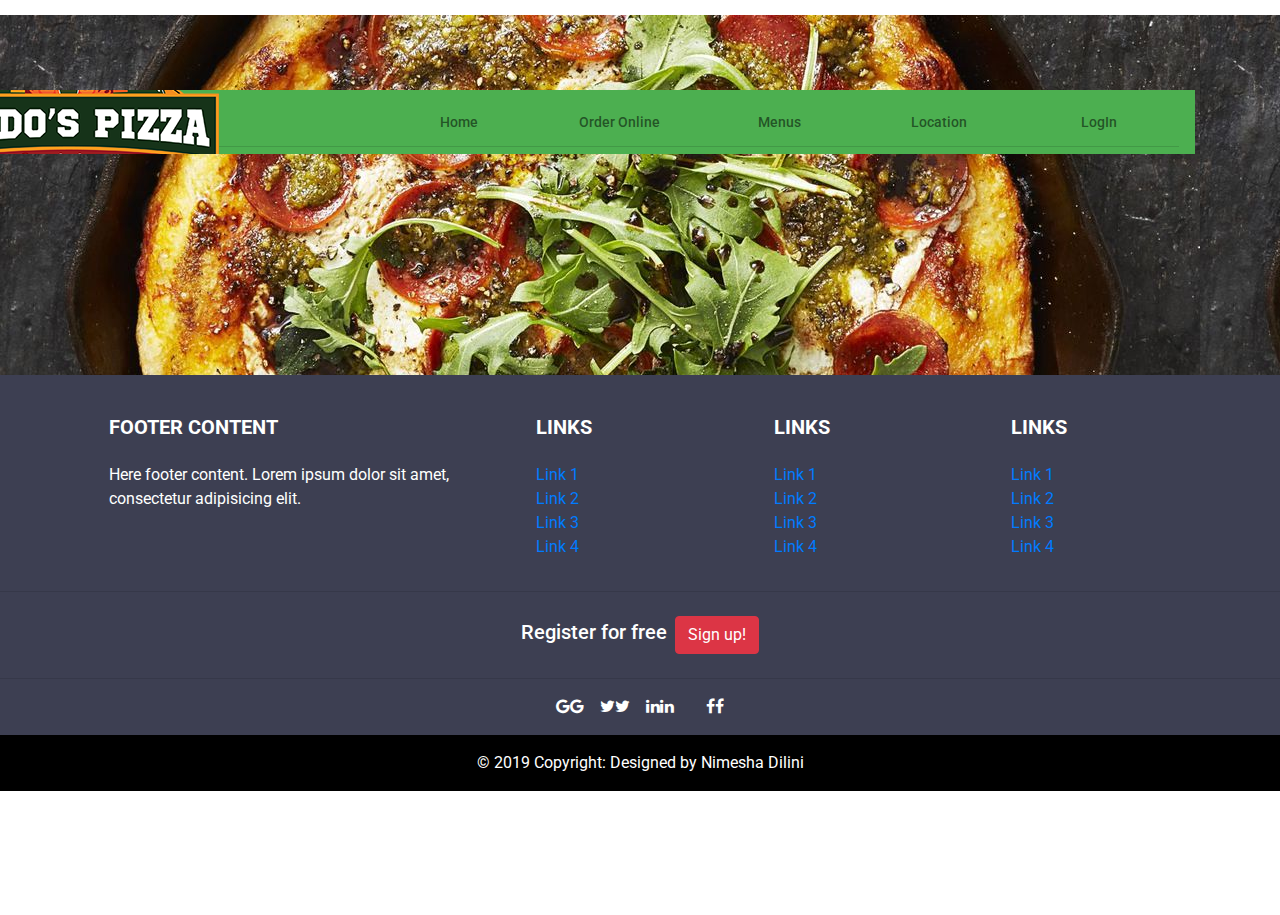
==== commit 2464f3de: "Auto-generated commit" ====
--- a/piZZa/index.html
+++ b/piZZa/index.html
@@ -3,7 +3,7 @@
 <head>
   <meta charset="utf-8">
   <title>PiZZa</title>
-  <base href="https://eanimesha.github.io/pizza/">
+  <base href="https://EANimesha.github.io/piZZa/">
   <meta name="viewport" content="width=device-width, initial-scale=1">
   <link rel="icon" type="image/x-icon" href="favicon.ico">
   <link href="https://fonts.googleapis.com/css?family=Roboto:300,400,500" rel="stylesheet">
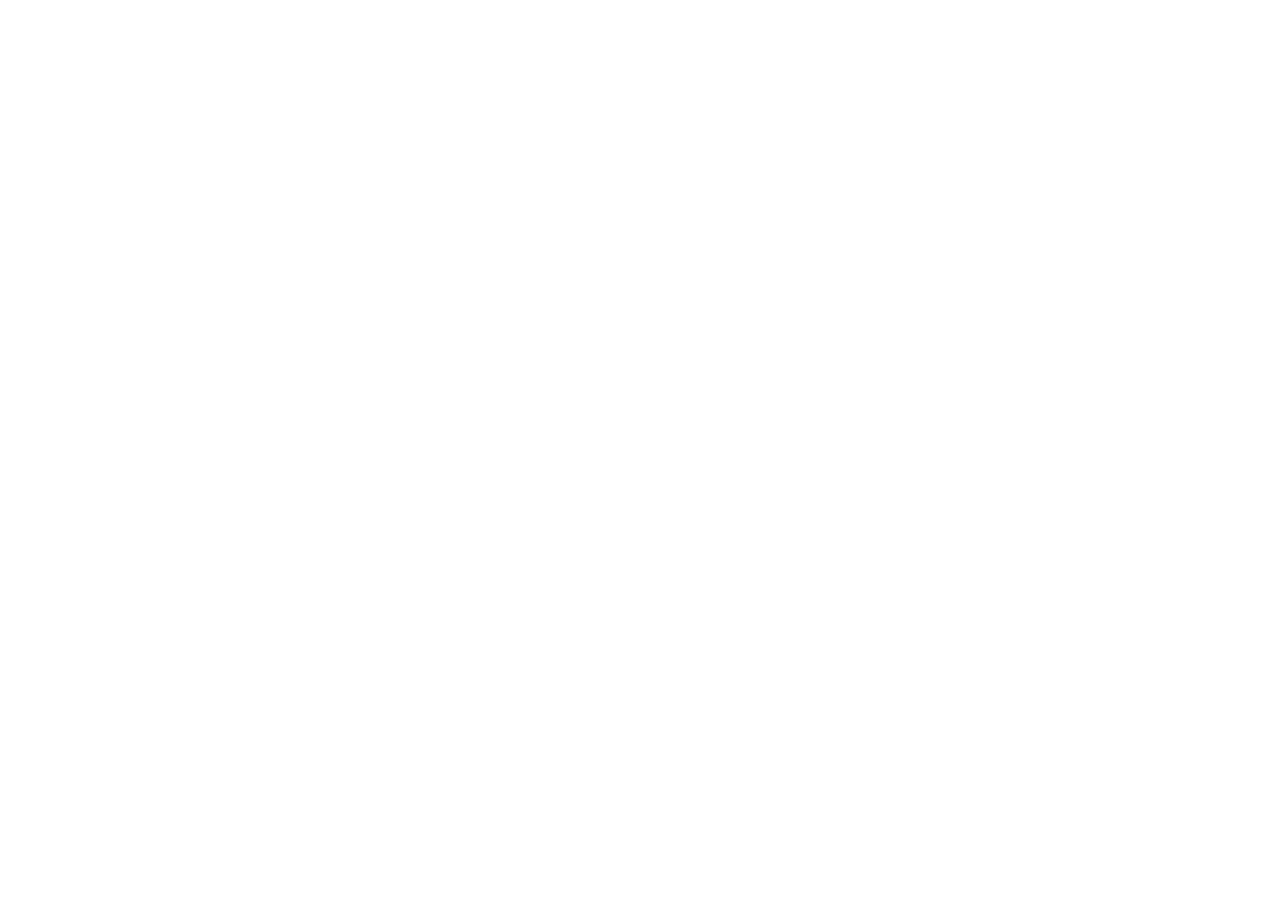
==== commit 81f3e574: "Auto-generated commit" ====
--- a/piZZa/index.html
+++ b/piZZa/index.html
@@ -3,7 +3,7 @@
 <head>
   <meta charset="utf-8">
   <title>PiZZa</title>
-  <base href="https://EANimesha.github.io/piZZa/">
+  <base href="https://EANimesha.github.io/pizza/">
   <meta name="viewport" content="width=device-width, initial-scale=1">
   <link rel="icon" type="image/x-icon" href="favicon.ico">
   <link href="https://fonts.googleapis.com/css?family=Roboto:300,400,500" rel="stylesheet">
@@ -13,5 +13,5 @@
 <link rel="stylesheet" href="styles.a187567b6b05463f1333.css"></head>
 <body>
   <app-root></app-root>
-<script src="runtime.741402d1d47331ce975c.js"></script><script src="polyfills-es5.613d1909ec381c0aefb7.js" nomodule></script><script src="polyfills.366aac02232b602daed7.js"></script><script src="main.563244619d09ee77a123.js"></script></body>
+<script src="runtime.741402d1d47331ce975c.js"></script><script src="polyfills-es5.613d1909ec381c0aefb7.js" nomodule></script><script src="polyfills.366aac02232b602daed7.js"></script><script src="main.23be1ebdda307a5125f2.js"></script></body>
 </html>
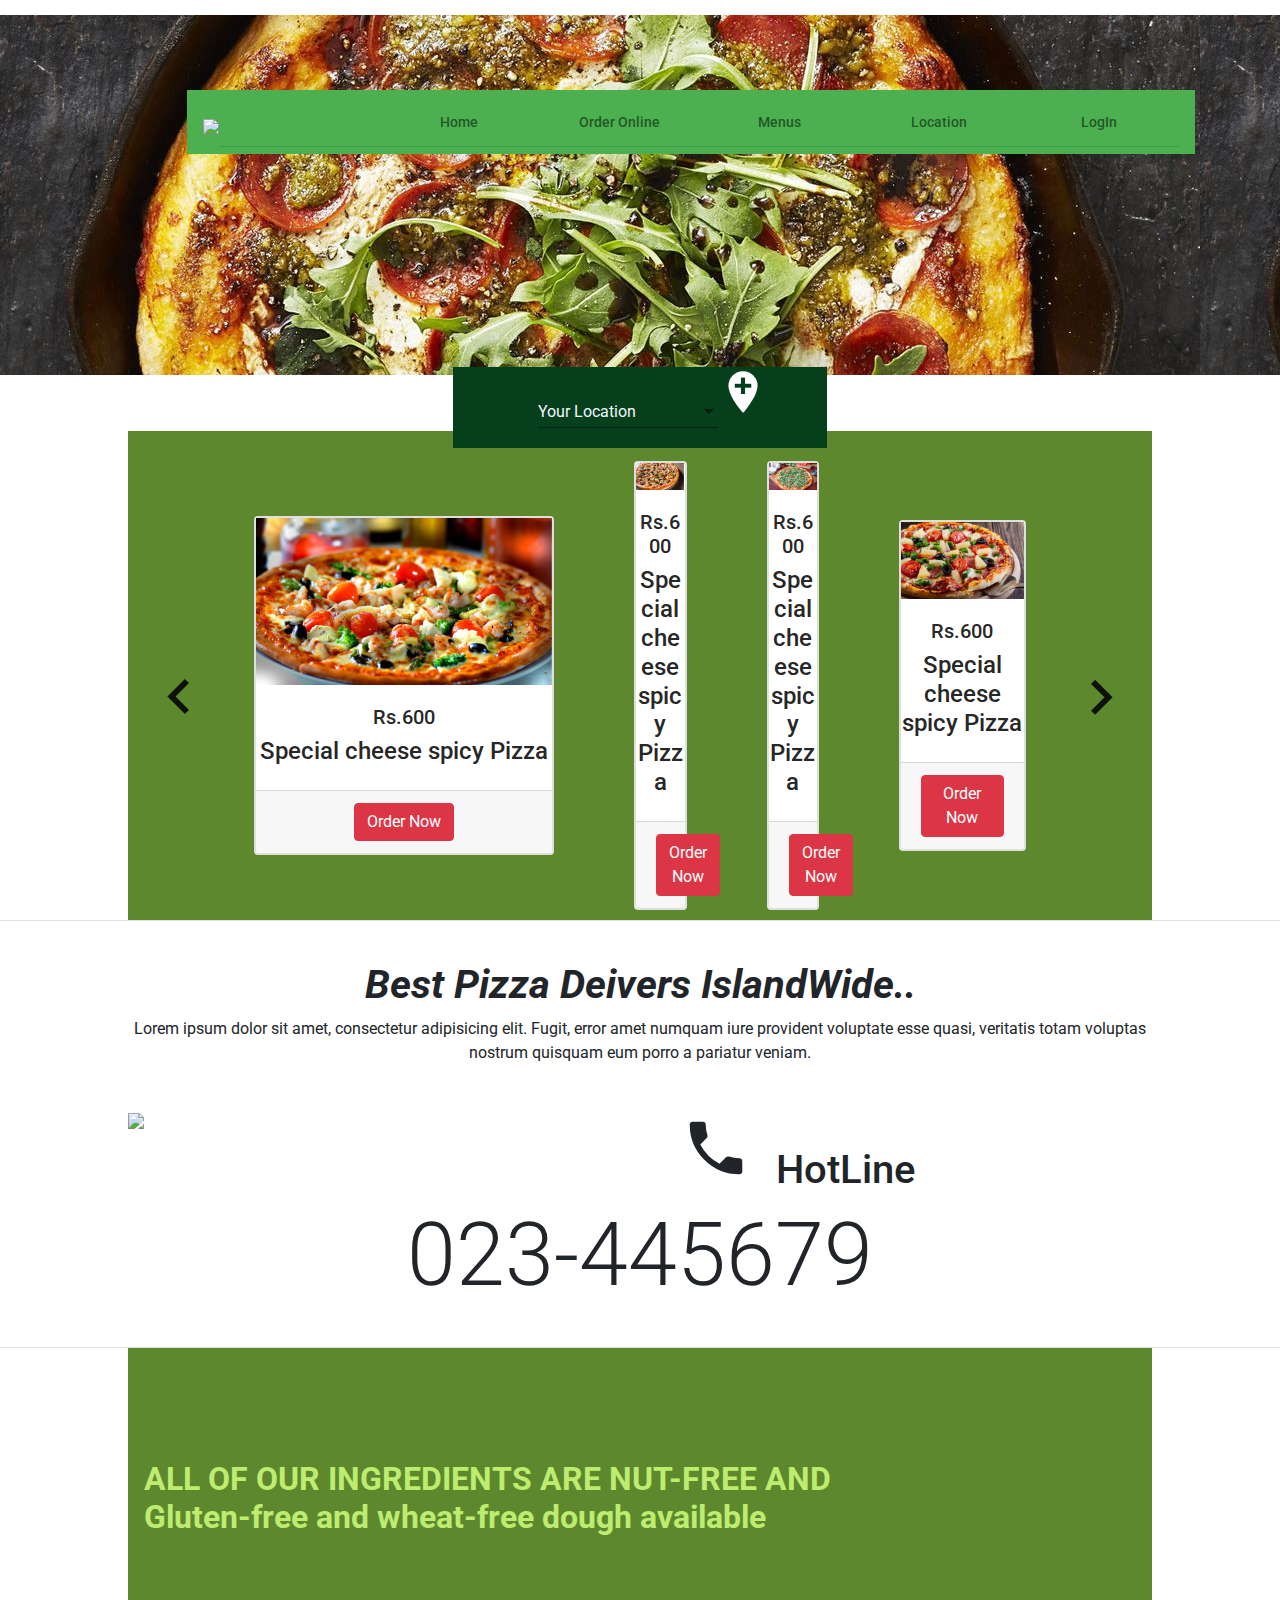
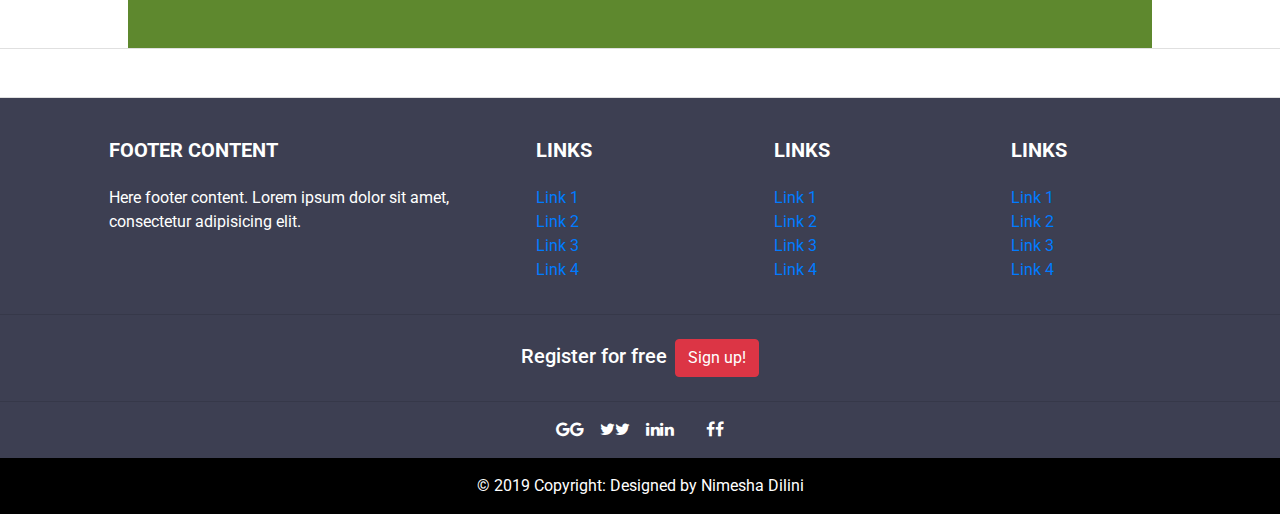
==== commit 363e4751: "Auto-generated commit" ====
--- a/piZZa/index.html
+++ b/piZZa/index.html
@@ -3,7 +3,7 @@
 <head>
   <meta charset="utf-8">
   <title>PiZZa</title>
-  <base href="https://EANimesha.github.io/pizza/">
+  <base href="/piZZa/">
   <meta name="viewport" content="width=device-width, initial-scale=1">
   <link rel="icon" type="image/x-icon" href="favicon.ico">
   <link href="https://fonts.googleapis.com/css?family=Roboto:300,400,500" rel="stylesheet">
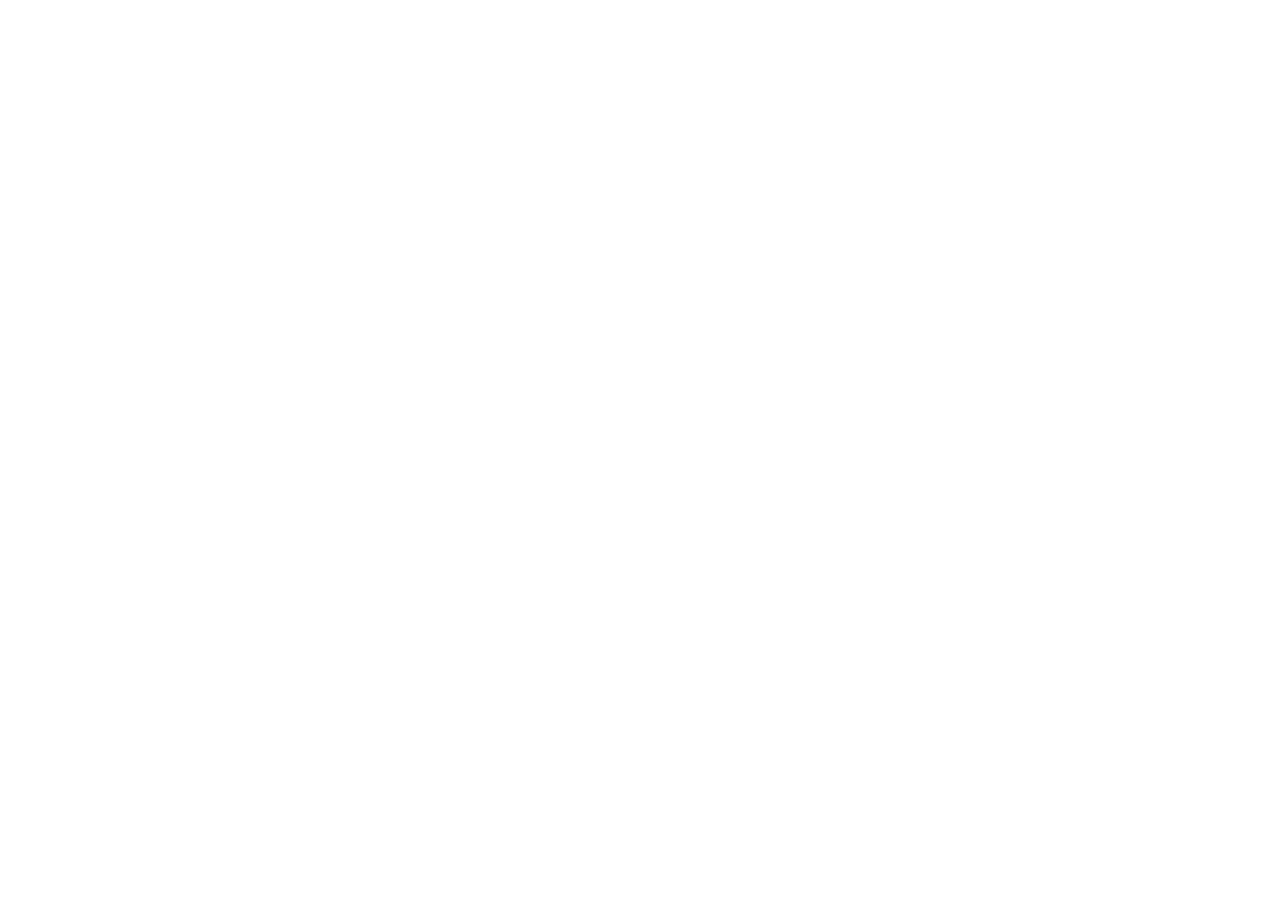
==== commit c3db145e: "Auto-generated commit" ====
--- a/piZZa/index.html
+++ b/piZZa/index.html
@@ -3,7 +3,7 @@
 <head>
   <meta charset="utf-8">
   <title>PiZZa</title>
-  <base href="/piZZa/">
+  <base href="https://EANimesha.github.io/pizza/">
   <meta name="viewport" content="width=device-width, initial-scale=1">
   <link rel="icon" type="image/x-icon" href="favicon.ico">
   <link href="https://fonts.googleapis.com/css?family=Roboto:300,400,500" rel="stylesheet">
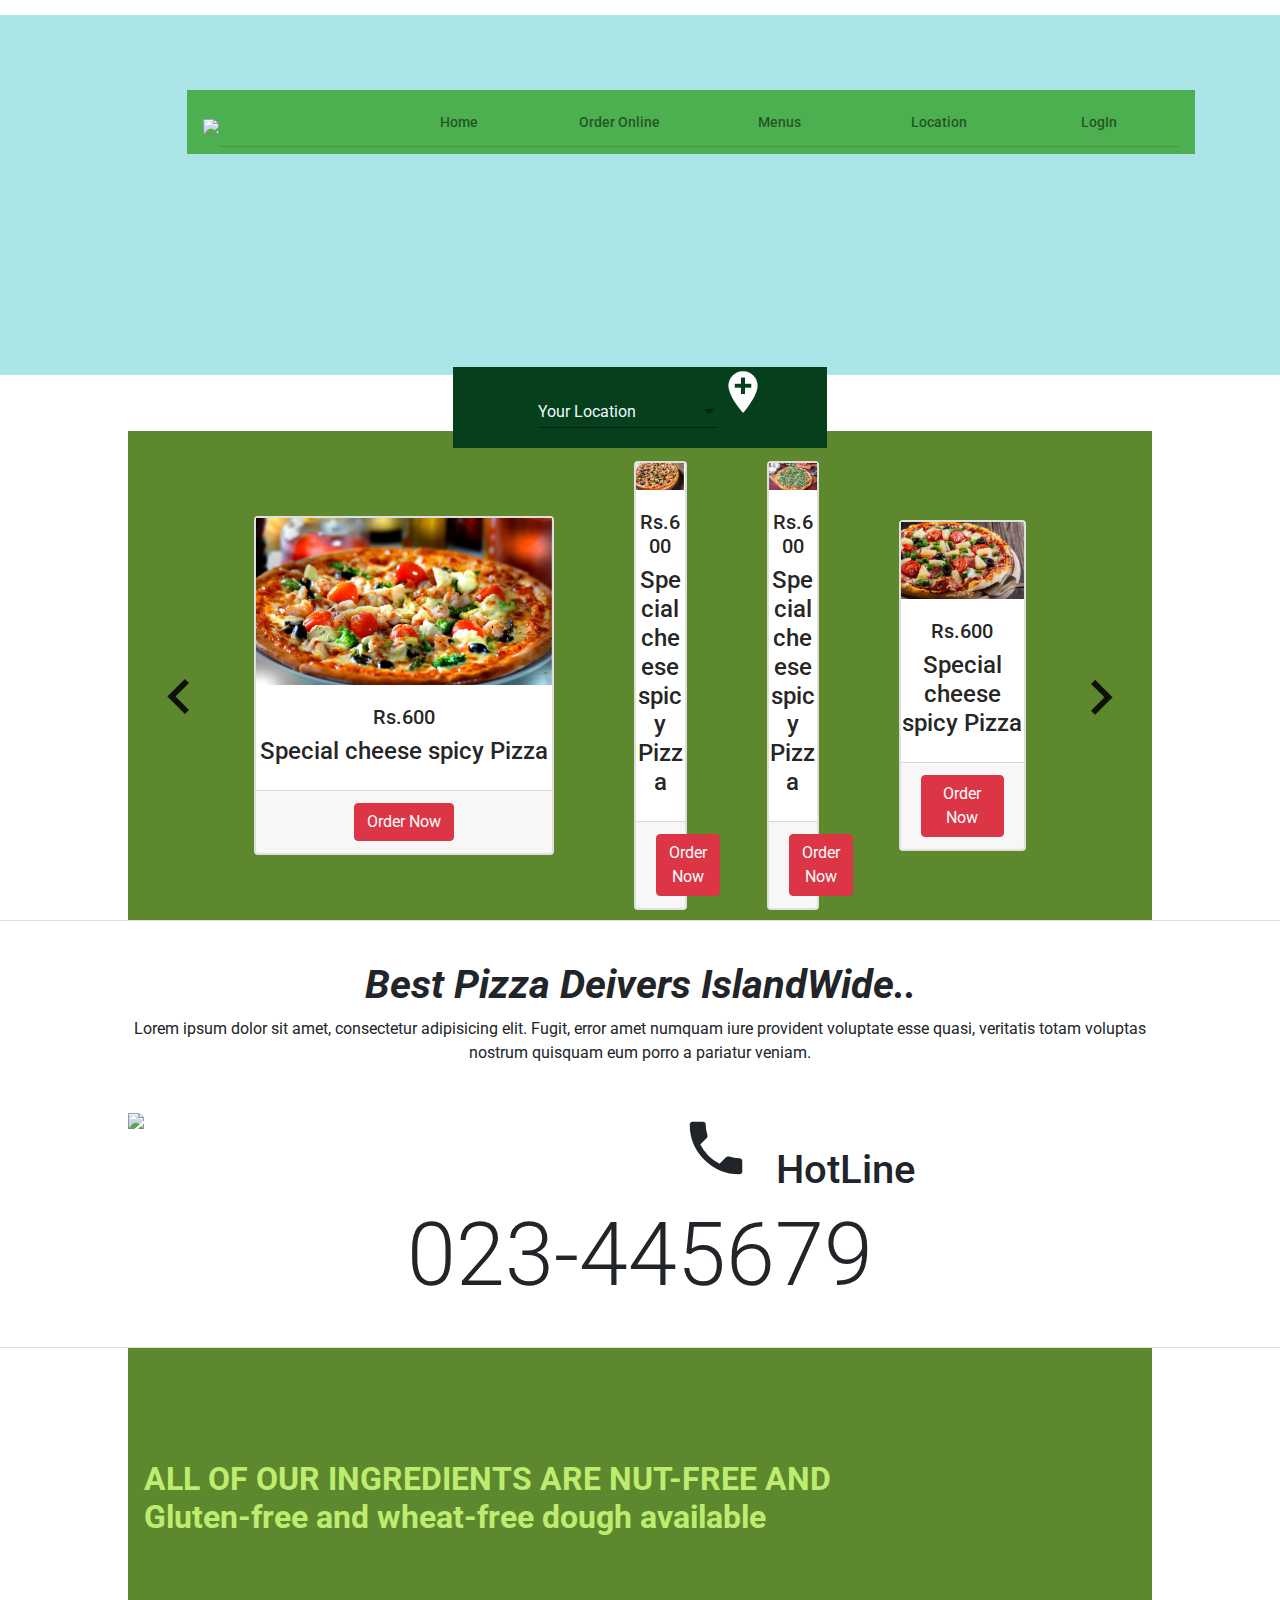
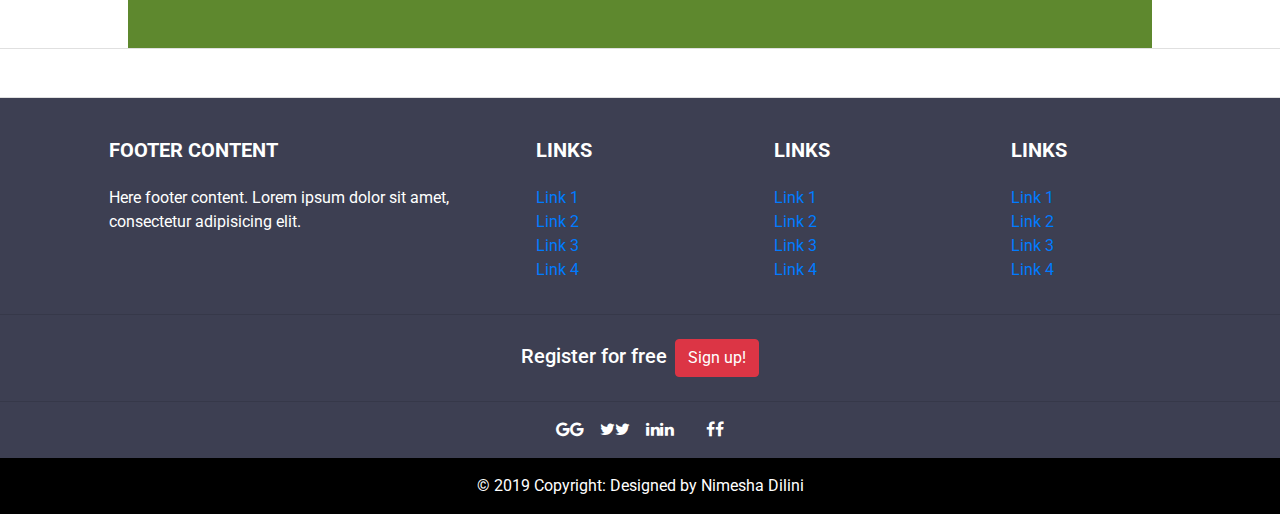
==== commit 246c1b6d: "Auto-generated commit" ====
--- a/piZZa/index.html
+++ b/piZZa/index.html
@@ -3,7 +3,7 @@
 <head>
   <meta charset="utf-8">
   <title>PiZZa</title>
-  <base href="https://EANimesha.github.io/pizza/">
+  <base href="/piZZa/">
   <meta name="viewport" content="width=device-width, initial-scale=1">
   <link rel="icon" type="image/x-icon" href="favicon.ico">
   <link href="https://fonts.googleapis.com/css?family=Roboto:300,400,500" rel="stylesheet">
@@ -13,5 +13,5 @@
 <link rel="stylesheet" href="styles.a187567b6b05463f1333.css"></head>
 <body>
   <app-root></app-root>
-<script src="runtime.741402d1d47331ce975c.js"></script><script src="polyfills-es5.613d1909ec381c0aefb7.js" nomodule></script><script src="polyfills.366aac02232b602daed7.js"></script><script src="main.23be1ebdda307a5125f2.js"></script></body>
+<script src="runtime.741402d1d47331ce975c.js"></script><script src="polyfills-es5.613d1909ec381c0aefb7.js" nomodule></script><script src="polyfills.366aac02232b602daed7.js"></script><script src="main.ac1576dcaee96d00206c.js"></script></body>
 </html>
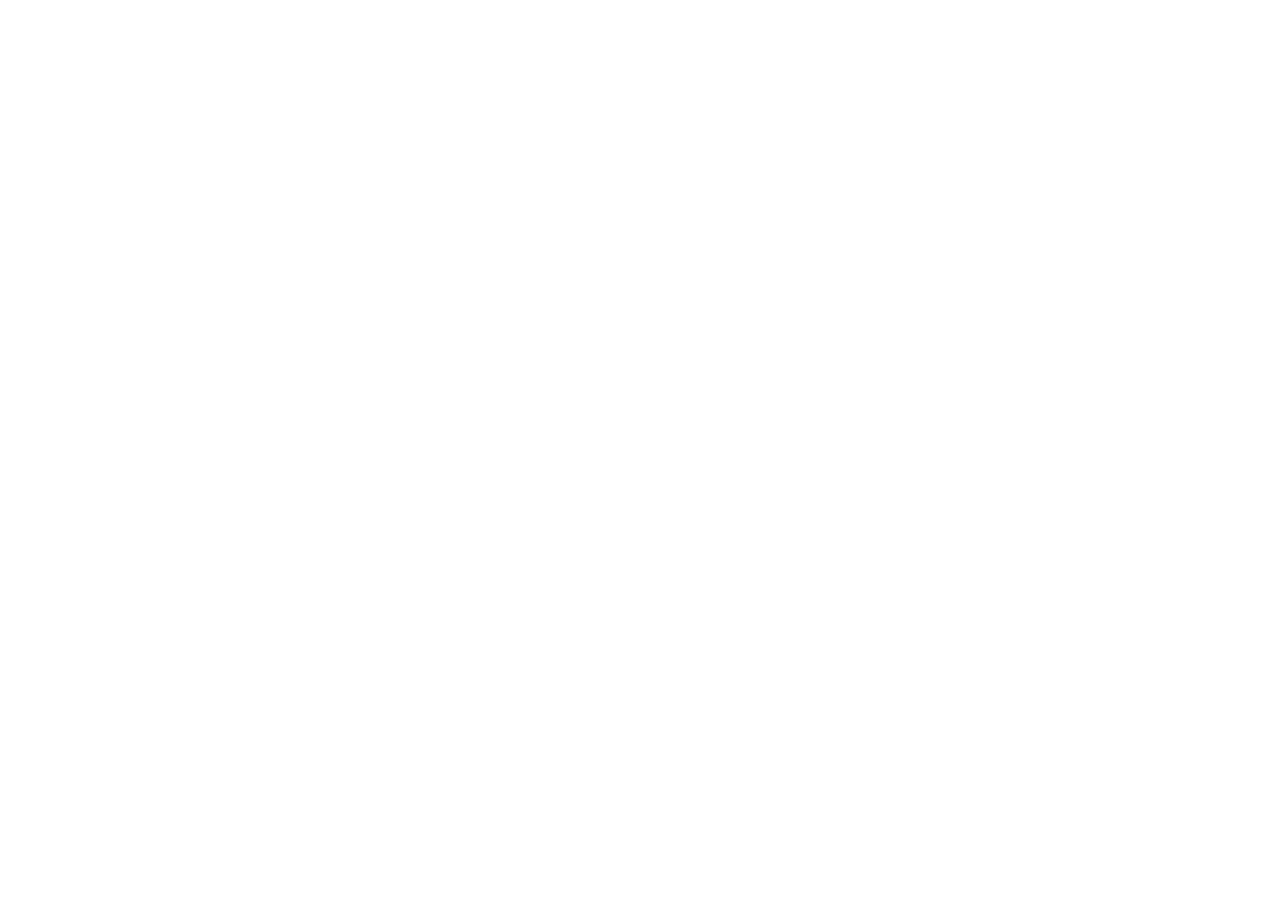
==== commit 638fdca5: "Auto-generated commit" ====
--- a/piZZa/index.html
+++ b/piZZa/index.html
@@ -3,7 +3,7 @@
 <head>
   <meta charset="utf-8">
   <title>PiZZa</title>
-  <base href="/piZZa/">
+  <base href="https://EANimesha.github.io/pizza/">
   <meta name="viewport" content="width=device-width, initial-scale=1">
   <link rel="icon" type="image/x-icon" href="favicon.ico">
   <link href="https://fonts.googleapis.com/css?family=Roboto:300,400,500" rel="stylesheet">
